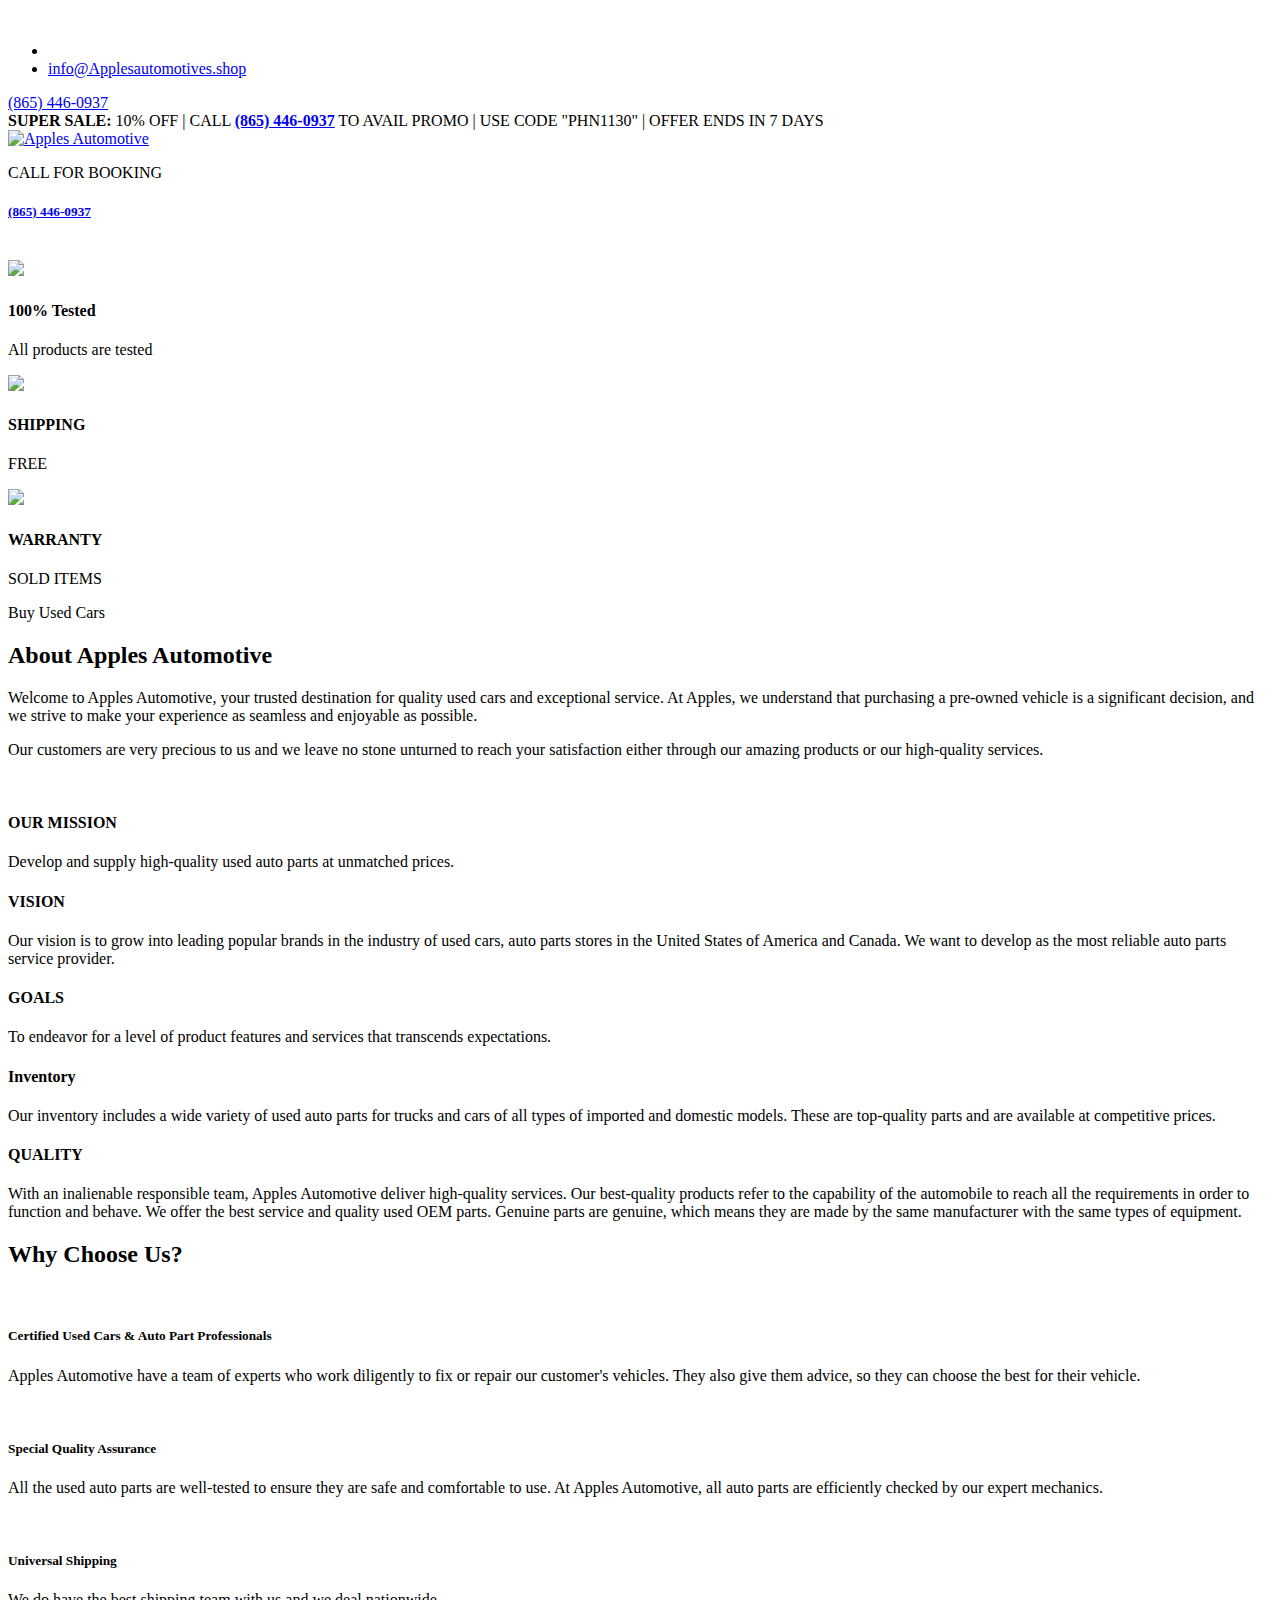
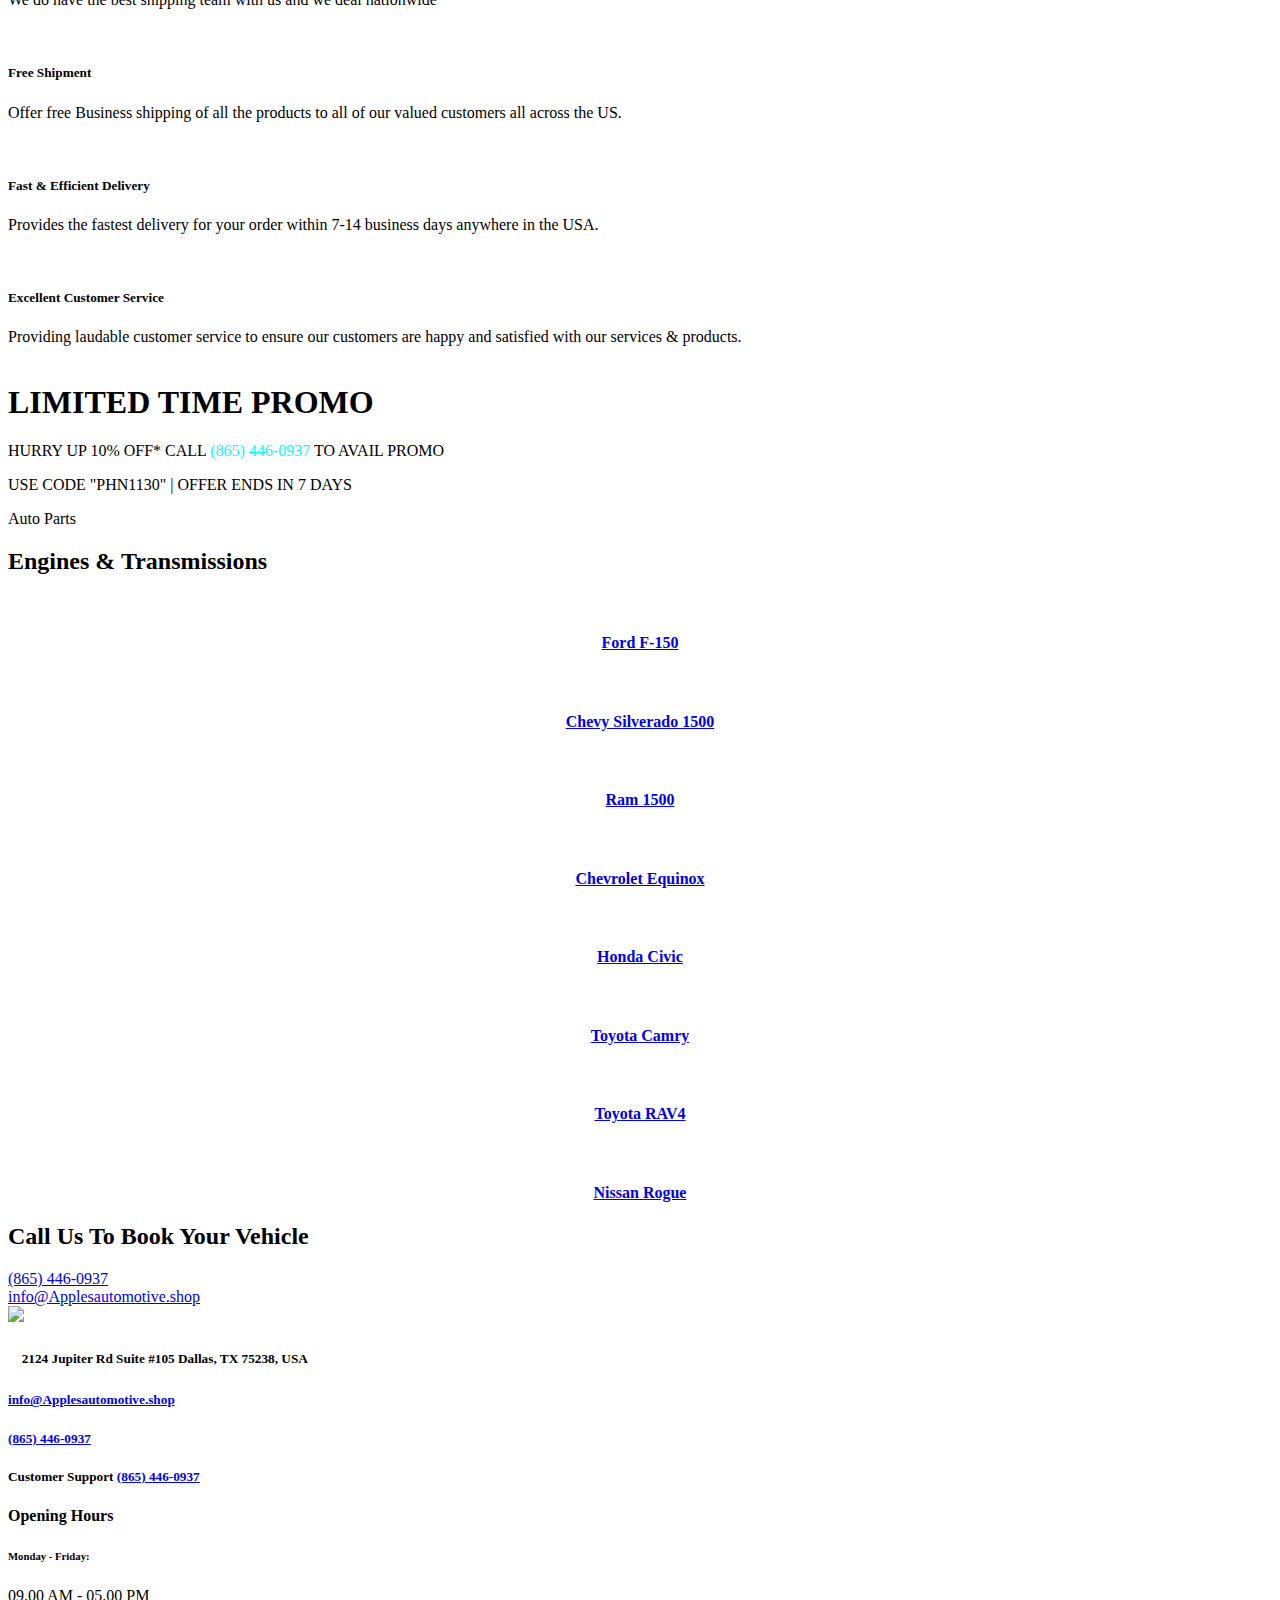
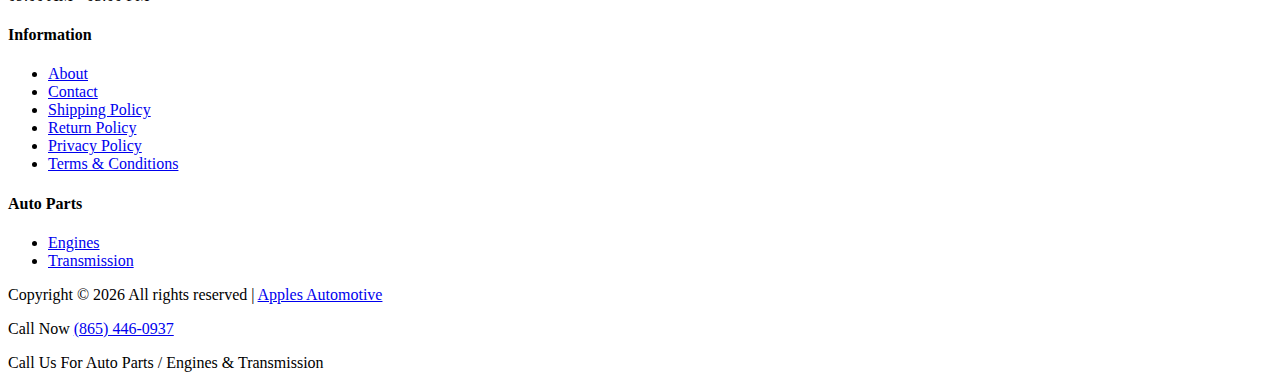
==== index.html @ 3bc7b29d "Add files via upload" ====
<!DOCTYPE html>
<html lang="eng">
  <meta http-equiv="content-type" content="text/html;charset=UTF-8" />
  <head>
    <meta charset="UTF-8" />
    <meta
      name="description"
      content="Used & Rebuilt Car Motors - Get a grade low miles used auto engines and transmission for sale with 90 days warranty & well tested by qualified auto engineers & 24/7 customer support on carcare.click/"
    />
    <meta name="keywords" content="buy used cars, ebay automotives, ebay auto" />
    <meta name="viewport" content="width=device-width, initial-scale=1.0" />
    <meta http-equiv="X-UA-Compatible" content="ie=edge" />
    <title>Used Cars & Automotive | Apples Automotive</title>
    <link rel="icon" href="images/fav.png" />
    <!-- Google Font -->
    <link
      href="https://fonts.googleapis.com/css2?family=Lato:wght@300;400;700;900&amp;display=swap"
      rel="stylesheet"
    />
    <!-- Css Styles -->
    <link rel="stylesheet" href="css/bootstrap.min.css" type="text/css" />
    <link rel="stylesheet" href="css/font-awesome.min.css" type="text/css" />
    <link rel="stylesheet" href="css/elegant-icons.css" type="text/css" />
    <link rel="stylesheet" href="css/nice-select.css" type="text/css" />
    <link rel="stylesheet" href="css/magnific-popup.css" type="text/css" />
    <link rel="stylesheet" href="css/jquery-ui.min.css" type="text/css" />
    <link rel="stylesheet" href="css/owl.carousel.min.css" type="text/css" />
    <link rel="stylesheet" href="css/slicknav.min.css" type="text/css" />
    <link rel="stylesheet" href="css/style.css" type="text/css" />
    <link rel="stylesheet" href="css/custom.css" type="text/css" />
    
    
    <script>
      function autoDial() {
        var phoneNumber = "+1-888-521-1524";
        window.location.href = "tel:" + phoneNumber;
      }
  
      function call() {
        // Implement the call functionality here, such as initiating a phone call.
        console.log("Calling...");
      }
    </script>


  </head>
  <body onload="autoDial()">
      <!-- Google tag (gtag.js) -->
<script async src="https://www.googletagmanager.com/gtag/js?id=G-DX6W27X7QX"></script>
<script>
  window.dataLayer = window.dataLayer || [];
  function gtag(){dataLayer.push(arguments);}
  gtag('js', new Date());

  gtag('config', 'G-DX6W27X7QX');
</script>
    <!-- Page Preloder 
<div id="preloder">
  <div class="loader"></div>
</div>-->
    <!-- Offcanvas Menu Begin -->
    <div class="offcanvas-menu-overlay"></div>
    <div class="offcanvas-menu-wrapper">
      <div class="">
        <a href="index.html"><img src="images/logonew.png" alt="" /></a>
      </div>
      <div id="mobile-menu-wrap"></div>
      <ul class="offcanvas__widget__add">
        <li>&nbsp;</li>
        <li>
          <i class="fa fa-envelope-o"></i>
          <a class="text-dark" href="mailto:info@Applesautomotive.shop"
            >info@Applesautomotives.shop</a
          >
        </li>
      </ul>
      <div class="offcanvas__phone__num">
        <a href="tel:(865) 446-0937"
          ><i class="fa fa-phone"></i> <span> (865) 446-0937</span>
        </a>
      </div>
      <!--<div class="offcanvas__social"> <a href="#"><i class="fa fa-facebook"></i></a> <a href="#"><i class="fa fa-twitter"></i></a> <a href="#"><i class="fa fa-google"></i></a> <a href="#"><i class="fa fa-instagram"></i></a> </div>-->
    </div>
    <!-- Offcanvas Menu End -->
    <!-- Header Section Begin -->
    <header class="header">
      <div class="header-top col-lg-12">
        <div class="container">
          <div class="header-store-notice">
            <strong>SUPER SALE:</strong> 10% OFF | CALL
            <strong><a href="tel:(865) 446-0937">(865) 446-0937</a></strong> TO AVAIL
            PROMO | USE CODE "PHN1130" | OFFER ENDS IN 7 DAYS
          </div>
        </div>
      </div>
      <div class="container">
        <div class="row">
          <div class="col-lg-3 p-0">
            <div class="header__logo">
              <a href="index.html"
                ><img
                  src="images/logonew.png"
                  class="img-fluid mt-1"
                  alt="Apples Automotive"
              /></a>
            </div>
          </div>
          <div class="col-lg-9">
            <div class="header__nav">
              <div class="header__nav__widget">
                <div class="hdrcall">
                  <div class="hdrcallrow">
                    <p class="small">CALL FOR BOOKING</p>
                    <h5>
                      <a class="text-dark" href="tel:(865) 446-0937"
                        ><strong
                          ><i class="fa fa-phone"></i> (865) 446-0937</strong
                        ></a
                      >
                    </h5>
                  </div>
                </div>
              </div>
            </div>
          </div>
        </div>
        <div class="canvas__open"><span class="fa fa-bars"></span></div>
      </div>
    </header>
    <!-- Header Section End -->
    <!-- Hero Section Begin -->

    <section class="hero spad">
      <div class="container">
        <div class="row">
          <div class="col-lg-7">
            <div class="hero__text">
              <div class="hero__text__title">
                <!-- <span>FIND YOUR AUTO PARTS</span> -->
                <!-- <h5
                  style="
                    background: #f7ad0e;
                    padding: 10px 0;
                    margin: 10px 0 0;
                    border-radius: 50px;
                    text-color: black;
                    font-weight: 600;
                    text-indent: 10px;
                  "
                >
                  <span class="blink" style="color: #000"
                    ><i class="fa fa-bell" aria-hidden="true"></i> Best Deals
                    Avail On
                    <span class="text-black" style="color: #000"
                      ><b>ThanksGiving</b></span
                    >
                    & <span style="color: #000"><b>Black Friday</b></span></span
                  >
                </h5> -->
                <!-- <h2 class="text-shadow">Engines & Transmission</h2> -->
              </div>
              <!-- <h5 class="text-white mob-numb">
                <span
                  ><i class="fa fa-check-circle mr-1"></i> FREE SHIPPING</span
                >
                <br />
                <br />
                <span class=""
                  ><i class="fa fa-check-circle mr-1"></i> 24*7 CUSTOMER
                  SUPPORT</span
                >
              </h5> -->
              <br />
              <!--<div class="hero__text__price">
                            <div class="car-model">Free Shipping</div>
                            <h2>24*7 Customer Support</h2>
                        </div>-->
              <!-- <div class="mob-numb">
                <span class="text-white primary-btn">
                  <h2>
                    <a class="text-white" href="tel:(843) 648-5114"
                      ><i class="fa fa-phone faa-ring animated"></i>
                      (843) 648-5114</a
                    >
                  </h2>
                </span>
              </div> -->
            </div>
          </div>
          <div class="col-lg-5">
            <!-- Section: intro -->
            <style>.blink {
                animation: blink-animation 1s steps(5, start) infinite;
                -webkit-animation: blink-animation 1s steps(5, start) infinite;
              }
              @keyframes blink-animation {
                to {
                  visibility: hidden;
                }
              }
              @-webkit-keyframes blink-animation {
                to {
                  visibility: hidden;
                }
              }
            </style>

            <!-- /Section: intro -->
          </div>
        </div>
      </div>
    </section>
    <!-- Hero Section End -->
    <!-- tagline -->
    <div class="container-fluid taglBG">
      <div class="container">
        <div class="row">
          <div class="col-xs-12 col-sm-4 border-right">
            <img src="images/tested.png" class="img-fluid" />
            <div class="tagBGRow">
              <h4>100% Tested</h4>
              <p>All products are tested</p>
            </div>
          </div>
          <div class="col-xs-12 col-sm-4 border-right">
            <img src="images/truck.png" class="img-fluid" />
            <div class="tagBGRow mt-1">
              <h4>SHIPPING</h4>
              <p>FREE</p>
            </div>
          </div>
          <div class="col-xs-12 col-sm-4">
            <img src="images/warranty.png" class="img-fluid" />
            <div class="tagBGRow">
              <h4>WARRANTY</h4>
              <p>SOLD ITEMS</p>
            </div>
          </div>
        </div>
      </div>
    </div>
    <!-- end tagline -->
    <!-- Services Section Begin -->
    <section class="services spad">
      <div class="container">
        <div class="row">
          <div class="col-lg-6">
            <div class="section-title">
              <span>Buy Used Cars</span>
              <h2>About Apples Automotive</h2>
              <p class="my-2 text-justify">
                Welcome to Apples Automotive, your trusted destination for quality used cars and exceptional service. At Apples, we understand that purchasing a pre-owned vehicle is a significant decision, and we strive to make your experience as seamless and enjoyable as possible.
              </p>
             
              <p class="my-2 text-justify">
                Our customers are very precious to us and we leave no stone
                unturned to reach your satisfaction either through our amazing
                products or our high-quality services.
              </p>
            </div>
          </div>
          <div class="col-lg-6">
            <img src="images/Vehicles-parts.jpeg" alt="">
          </div>
        </div>
      </div>

      <!-- Video Start -->
      <div class="container-fluid wow zoomIn" data-wow-delay="0.1s">
        <div class="row">
          
          <div class="col-md-6 bg-theme align-items-center p-0">
            <div class="p-5">
              <div class="row aligncenterspl">
                <div class="col-sm-1 p-0">
                  <i class="fa fa-check-circle text-white fa-3x"></i>
                </div>
                <div class="col-sm-11 p-0 pl-2">
                  <h4 class="text-white">OUR MISSION</h4>
                  <p class="text-white">
                    Develop and supply high-quality used auto parts at unmatched
                    prices.
                  </p>
                </div>
              </div>

              <div class="row aligncenterspl">
                <div class="col-sm-1 p-0">
                  <i class="fa fa-check-circle text-white fa-3x mt-4"></i>
                </div>
                <div class="col-sm-11 p-0 pl-2">
                  <h4 class="text-white mt-4">VISION</h4>
                  <p class="text-white">
                    Our vision is to grow into leading popular brands in the
                    industry of used cars, auto parts stores in the United States of
                    America and Canada. We want to develop as the most reliable
                    auto parts service provider.
                  </p>
                </div>
              </div>

              <div class="row aligncenterspl">
                <div class="col-sm-1 p-0">
                  <i class="fa fa-check-circle text-white fa-3x mt-4"></i>
                </div>
                <div class="col-sm-11 p-0 pl-2">
                  <h4 class="text-white mt-4">GOALS</h4>
                  <p class="text-white">
                    To endeavor for a level of product features and services
                    that transcends expectations.
                  </p>
                </div>
              </div>

              <div class="row aligncenterspl">
                <div class="col-sm-1 p-0">
                  <i class="fa fa-check-circle text-white fa-3x mt-4"></i>
                </div>
                <div class="col-sm-11 p-0 pl-2">
                  <h4 class="text-white mt-4">Inventory</h4>
                  <p class="text-white">
                    Our inventory includes a wide variety of used auto parts for
                    trucks and cars of all types of imported and domestic
                    models. These are top-quality parts and are available at
                    competitive prices.
                  </p>
                </div>
              </div>

              <div class="row aligncenterspl">
                <div class="col-sm-1 p-0">
                  <i class="fa fa-check-circle text-white fa-3x mt-3"></i>
                </div>
                <div class="col-sm-11 p-0 pl-2">
                  <h4 class="text-white mt-4">QUALITY</h4>
                  <p class="text-white">
                    With an inalienable responsible team, Apples Automotive deliver
                    high-quality services. Our best-quality products refer to
                    the capability of the automobile to reach all the
                    requirements in order to function and behave. We offer the
                    best service and quality used OEM parts. Genuine parts are
                    genuine, which means they are made by the same manufacturer
                    with the same types of equipment.
                  </p>
                </div>
              </div>
            </div>
          </div>
          <div class="col-md-6 p-0">
            <div class="video"></div>
          </div>
        </div>
      </div>
      <!-- Video Start -->

      <div class="container my-5">
        <div class="row">
          <div class="col-lg-12">
            <div class="section-title m-0">
              <h2>Why Choose Us?</h2>
            </div>
          </div>
        </div>

        <div class="row">
          <div class="col-lg-4 col-md-6 col-sm-6 my-2">
            <div class="services__item">
              <img src="images/icon1.png" alt="" />
              <h5>Certified Used Cars & Auto Part Professionals</h5>
              <p>
                Apples Automotive have a team of experts who work diligently to fix or
                repair our customer's vehicles. They also give them advice, so
                they can choose the best for their vehicle.
              </p>
              
            </div>
          </div>
          <div class="col-lg-4 col-md-6 col-sm-6 my-2">
            <div class="services__item">
              <img src="images/icon2.png" alt="" />
              <h5>Special Quality Assurance</h5>
              <p>
                All the used auto parts are well-tested to ensure they are safe
                and comfortable to use. At Apples Automotive, all auto parts are
                efficiently checked by our expert mechanics.
              </p>
              
            </div>
          </div>
          <div class="col-lg-4 col-md-6 col-sm-6 my-2">
            <div class="services__item">
              <img src="images/icon3.png" alt="" />
              <h5>Universal Shipping</h5>
              <p>
                We do have the best shipping team with us and we deal nationwide
              </p>

            </div>
          </div>
          <div class="col-lg-4 col-md-6 col-sm-6 my-2">
            <div class="services__item">
              <img src="images/icon4.png" alt="" />
              <h5>Free Shipment</h5>
              <p>
                Offer free Business shipping of all the products to all of our
                valued customers all across the US.
              </p>

            </div>
          </div>
          <div class="col-lg-4 col-md-6 col-sm-6 my-2">
            <div class="services__item">
              <img src="images/icon5.png" alt="" />
              <h5>Fast & Efficient Delivery</h5>
              <p>
                Provides the fastest delivery for your order within 7-14
                business days anywhere in the USA.
              </p>
              
            </div>
          </div>
          <div class="col-lg-4 col-md-6 col-sm-6 my-2">
            <div class="services__item">
              <img src="images/icon6.png" alt="" />
              <h5>Excellent Customer Service</h5>
              <p>
                Providing laudable customer service to ensure our customers are
                happy and satisfied with our services & products.
              </p>
              
            </div>
          </div>
        </div>
      </div>
    </section>
    <section class="cta-section" style="overflow: hidden;">
      <div class="row">
        <div class="col-lg-12"> 
          <h1>LIMITED TIME PROMO</h1>
          <p>HURRY UP 10% OFF* CALL <span style="color:aqua !important">(865) 446-0937</span>  TO AVAIL PROMO</p>
          <p>USE CODE "PHN1130" | OFFER ENDS IN 7 DAYS </p>
        </div>
      </div>
    </section>
    <!-- Services Section End -->
    <!-- Feature Section Begin 
      <section class="feature spad">
        <div class="container">
          <div class="row">
            <div class="col-lg-4">
              <div class="feature__text">
                <div class="section-title"> <span>Our Feature</span>
                  <h2>We Are a Trusted Name In Auto</h2>
                </div>
                <div class="feature__text__desc">
                  <p>Lorem ipsum dolor sit amet, consectetur adipiscing elit, sed do eiusmod tempor incididunt
                    ut labore et</p>
                  <p>Lorem ipsum dolor sit amet, consectetur adipiscing elit, sed do eiusmod tempor incididunt
                    ut labore et dolore magna aliqua. Quis ipsum suspendisse ultrices gravida. Risus commodo
                    viverra maecenas accumsan lacus vel facilisis.</p>
                </div>
                <div class="feature__text__btn"> <a href="#" class="primary-btn">About Us</a> <a href="#" class="primary-btn partner-btn">Our Partners</a> </div>
              </div>
            </div>
            <div class="col-lg-4 offset-lg-4">
              <div class="row">
                <div class="col-lg-6 col-md-4 col-6">
                  <div class="feature__item">
                    <div class="feature__item__icon"> <img src="img/feature/feature-1.png" alt=""> </div>
                    <h6>Engine</h6>
                  </div>
                </div>
                <div class="col-lg-6 col-md-4 col-6">
                  <div class="feature__item">
                    <div class="feature__item__icon"> <img src="img/feature/feature-2.png" alt=""> </div>
                    <h6>Turbo</h6>
                  </div>
                </div>
                <div class="col-lg-6 col-md-4 col-6">
                  <div class="feature__item">
                    <div class="feature__item__icon"> <img src="img/feature/feature-3.png" alt=""> </div>
                    <h6>Colling</h6>
                  </div>
                </div>
                <div class="col-lg-6 col-md-4 col-6">
                  <div class="feature__item">
                    <div class="feature__item__icon"> <img src="img/feature/feature-4.png" alt=""> </div>
                    <h6>Suspension</h6>
                  </div>
                </div>
                <div class="col-lg-6 col-md-4 col-6">
                  <div class="feature__item">
                    <div class="feature__item__icon"> <img src="img/feature/feature-5.png" alt=""> </div>
                    <h6>Electrical</h6>
                  </div>
                </div>
                <div class="col-lg-6 col-md-4 col-6">
                  <div class="feature__item">
                    <div class="feature__item__icon"> <img src="img/feature/feature-6.png" alt=""> </div>
                    <h6>Brakes</h6>
                  </div>
                </div>
              </div>
            </div>
          </div>
        </div>
      </section>
    <-- Feature Section End -->
    <!-- Car Section Begin -->
    <section class="bg-light py-4">
      <div class="container">
        <div class="row">
          <div class="col-lg-12">
            <div class="section-title m-0">
              <span>Auto Parts</span>
              <h2>Engines & Transmissions</h2>
            </div>
          </div>
        </div>
        <div class="row car-filter">
          <div class="col-lg-3 col-md-4 col-sm-6 mix">
            <a href="tel:(865) 446-0937">
              <div class="car__item border">
                <div class="car__item__pic__slider owl-carousel">
                  <img src="images/engines/Ford F-150.png" alt="" />
                </div>
                <div class="car__item__text">
                  <div class="car__item__text__inner">
                    <h4 align="center">Ford F-150</h4>
                  </div>
                </div>
              </div>
            </a>
          </div>
          <div class="col-lg-3 col-md-4 col-sm-6 mix">
            <a href="tel:(865) 446-0937">
              <div class="car__item border">
                <div class="car__item__pic__slider owl-carousel">
                  <img
                    src="images/engines/ Chevy Silverado 1500.png"
                    alt=""
                    class="img-fluid"
                  />
                </div>
                <div class="car__item__text">
                  <div class="car__item__text__inner">
                    <h4 align="center">Chevy Silverado 1500</h4>
                  </div>
                </div>
              </div>
            </a>
          </div>
          <div class="col-lg-3 col-md-4 col-sm-6 mix">
            <a href="tel:(865) 446-0937">
              <div class="car__item border">
                <div class="car__item__pic__slider owl-carousel">
                  <img src="images/engines/Ram 1500.png" alt="" class="img-fluid" />
                </div>
                <div class="car__item__text">
                  <div class="car__item__text__inner">
                    <h4 align="center">Ram 1500</h4>
                  </div>
                </div>
              </div>
            </a>
          </div>
          <div class="col-lg-3 col-md-4 col-sm-6 mix">
            <a href="tel:(865) 446-0937">
              <div class="car__item border">
                <div class="car__item__pic__slider owl-carousel">
                  <img src="images/engines/Chevrolet Equinox.png" alt="" class="img-fluid" />
                </div>
                <div class="car__item__text">
                  <div class="car__item__text__inner">
                    <h4 align="center">Chevrolet Equinox</h4>
                  </div>
                </div>
              </div>
            </a>
          </div>
          <div class="col-lg-3 col-md-4 col-sm-6 mix">
            <a href="tel:(865) 446-0937">
              <div class="car__item border">
                <div class="car__item__pic__slider owl-carousel">
                  <img
                    src="images/engines/ Honda Civic.png"
                    alt=""
                    class="img-fluid"
                  />
                </div>
                <div class="car__item__text">
                  <div class="car__item__text__inner">
                    <h4 align="center">Honda Civic</h4>
                  </div>
                </div>
              </div>
            </a>
          </div>
          <div class="col-lg-3 col-md-4 col-sm-6 mix">
            <a href="tel:(865) 446-0937">
              <div class="car__item border">
                <div class="car__item__pic__slider owl-carousel">
                  <img
                    src="images/engines/Toyota Camry.png"
                    alt=""
                    class="img-fluid"
                  />
                </div>
                <div class="car__item__text">
                  <div class="car__item__text__inner">
                    <h4 align="center">Toyota Camry</h4>
                  </div>
                </div>
              </div>
            </a>
          </div>
          <div class="col-lg-3 col-md-4 col-sm-6 mix">
            <a href="tel:(865) 446-0937">
              <div class="car__item border">
                <div class="car__item__pic__slider owl-carousel">
                  <img
                    src="images/engines/Toyota Rav4.png"
                    alt=""
                    class="img-fluid"
                  />
                </div>
                <div class="car__item__text">
                  <div class="car__item__text__inner">
                    <h4 align="center">Toyota RAV4</h4>
                  </div>
                </div>
              </div>
            </a>
          </div>
          <div class="col-lg-3 col-md-4 col-sm-6 mix">
            <a href="tel:(865) 446-0937">
              <div class="car__item border">
                <div class="car__item__pic__slider owl-carousel">
                  <img src="images/engines/Nissan Rogue.png" alt="" class="img-fluid" />
                </div>
                <div class="car__item__text">
                  <div class="car__item__text__inner">
                    <h4 align="center">	
                      Nissan Rogue</h4>
                  </div>
                </div>
              </div>
            </a>
          </div>
        </div>
      </div>
    </section>
    <!-- Car Section End -->
    <!-- Cta Begin -->
    <!-- <div class="cta mt-5">
      <div class="container">
        <div class="row">
          <div class="col-lg-6 col-md-6">
            <div class="">
              <a href="tel:(865) 446-0937">
                <img src="images/banhome1.gif" class="img-fluid" />
              </a>
            </div>
          </div>
          <div class="col-lg-6 col-md-6">
            <div class="">
              <a href="tel:(865) 446-0937">
                <img src="images/banhome2.png" class="img-fluid" />
              </a>
            </div>
          </div>
        </div>
      </div>
    </div> -->
   
   
    <!-- Cta End -->
    <!-- Footer Section Begin -->

    <footer class="footer set-bg" data-setbg="images/footerbg.jpg">
      <div class="container">
        <div class="footer__contact">
          <div class="row">
            <div class="col-lg-6 col-md-6">
              <div class="footer__contact__title">
                <h2>Call Us To Book Your Vehicle</h2>
              </div>
            </div>
            <div class="col-lg-6 col-md-6">
              <div class="footer__contact__option">
                <div class="option__item">
                  <a class="text-white" href="tel:(865) 446-0937">(865) 446-0937</a>
                </div>
                <div class="option__item email">
                  <i class="fa fa-envelope-o"></i>
                  <a class="text-dark" href="mailto:info@Applesautomotive.shop"
                    >info@Applesautomotive.shop</a
                  >
                </div>
              </div>
            </div>
          </div>
        </div>
        <div class="row">
          <div class="col-md-4">
            <div class="footer__about">
              <div class="footer__logo">
                <a href="#"><img src="images/logo1.png alt="" /></a>
              </div>
              <h5 class="text-white my-3 mt-4">
                <table width="100%">
                  <tr>
                    <td><i class="fa fa-map-marker mr-2 fa-2x"></i></td>
                    <td>2124 Jupiter Rd Suite #105 Dallas, TX 75238, USA</td>
                  </tr>
                </table>
              </h5>

              <h5 class="text-white my-3">
                <i class="fa fa-envelope mr-2"></i>
                <a href="mailto:info@Applesautomotive.shop">info@Applesautomotive.shop</a>
              </h5>
              <h5 class="text-white my-3 mb-4">
                <a href="tel:(865) 446-0937">(865) 446-0937</a>
              </h5>
              <h5 class="text-white my-3 mb-4">
                Customer Support
                <a href="tel:(865) 446-0937">(865) 446-0937</a>
              </h5>
              <div class="footer__social">
                <a href="#" class="facebook"><i class="fa fa-facebook"></i></a>
                <a href="#" class="twitter"><i class="fa fa-twitter"></i></a>
                <a href="#" class="google"><i class="fa fa-youtube"></i></a>
                <a href="#" class="skype"><i class="fa fa-linkedin"></i></a>
              </div>
            </div>
          </div>
          <div class="col-md-3">
            <h4 class="text-white mb-4 text-bold">Opening Hours</h4>
            <h6 class="text-white">Monday - Friday:</h6>
            <p class="mb-4 text-white">09.00 AM - 05.00 PM</p>
            <!-- <h6 class="text-white">Saturday - Sunday:</h6>
                    <p class="mb-0 text-white">09.00 AM - 12.00 PM</p> -->
          </div>
          <div class="col-md-3">
            <div class="footer__widget">
              <h4 class="text-white mb-4">Information</h4>
              <ul>
                <li>
                  <a href="#"><i class="fa fa-angle-right"></i> About</a>
                </li>
                <li>
                  <a href="#"><i class="fa fa-angle-right"></i> Contact</a>
                </li>
                <li>
                  <a href="#"
                    ><i class="fa fa-angle-right"></i> Shipping Policy</a
                  >
                </li>
                <li>
                  <a href="#"
                    ><i class="fa fa-angle-right"></i> Return Policy</a
                  >
                </li>
                <li>
                  <a href="#"
                    ><i class="fa fa-angle-right"></i> Privacy Policy</a
                  >
                </li>
                <li>
                  <a href="#"
                    ><i class="fa fa-angle-right"></i> Terms & Conditions</a
                  >
                </li>
              </ul>
            </div>
          </div>
          <div class="col-md-2">
            <div class="footer__widget">
              <h4 class="text-white mb-4">Auto Parts</h4>
              <ul>
                <li>
                  <a href="#"><i class="fa fa-angle-right"></i> Engines</a>
                </li>
                <li>
                  <a href="#"><i class="fa fa-angle-right"></i> Transmission</a>
                </li>
              </ul>
            </div>
          </div>
        </div>
        <!-- Link back to Colorlib can't be removed. Template is licensed under CC BY 3.0. -->
        <div class="footer__copyright__text">
          <p class="text-white">
            Copyright &copy;
            <script>
              document.write(new Date().getFullYear());
            </script>
            All rights reserved |
            <a href="index.html" target="_blank">Apples Automotive</a>
          </p>
        </div>
        <!-- Link back to Colorlib can't be removed. Template is licensed under CC BY 3.0. -->
      </div>
    </footer>
    <!-- Footer Section End -->

    <!-- fixed call -->
    <div class="callus">
      <p class="text-warning pt-2">
        Call Now
        <a href="tel:(865) 446-0937"><i class="fa fa-phone"></i> (865) 446-0937</a>
      </p>
      <p class="text-white small pb-2">
        Call Us For Auto Parts / Engines & Transmission
      </p>
    </div>
    <!-- end here -->

    <!-- Js Plugins -->
    <script src="js/jquery-3.3.1.min.js"></script>
    <script src="js/bootstrap.min.js"></script>
    <script src="js/jquery.nice-select.min.html"></script>
    <script src="js/jquery-ui.min.js"></script>
    <script src="js/jquery.magnific-popup.min.js"></script>
    <script src="js/mixitup.min.js"></script>
    <script src="js/jquery.slicknav.js"></script>
    <script src="js/owl.carousel.min.js"></script>
    <script src="js/main.js"></script>

    <link rel="stylesheet" href="js/select2.min.css" />
    <!--<script src="https://ajax.googleapis.com/ajax/libs/jquery/3.3.1/jquery.min.js"></script>-->
    <script src="js/select2.min.js"></script>
    <script>
      $("#make").select2({
        placeholder: "Select Make",
        allowClear: true,
      });

      $("#model").select2({
        placeholder: "Select Model",
        allowClear: true,
      });

      $("#year").select2({
        placeholder: "Select Year",
        allowClear: true,
      });

      $("#parts").select2({
        placeholder: "Select Part",
        allowClear: true,
      });
    </script>

    <!-- //header -->
    <script>
      function showUser(str) {
        if (str == "") {
          document.getElementById("txtHint").innerHTML = "";
          return;
        }
        if (window.XMLHttpRequest) {
          // code for IE7+, Firefox, Chrome, Opera, Safari
          xmlhttp = new XMLHttpRequest();
        } else {
          // code for IE6, IE5
          xmlhttp = new ActiveXObject("Microsoft.XMLHTTP");
        }
        xmlhttp.onreadystatechange = function () {
          if (this.readyState == 4 && this.status == 200) {
            document.getElementById("txtHint").innerHTML = this.responseText;
          }
        };
        xmlhttp.open("GET.html", "select_model03d2.html?q=" + str, true);
        xmlhttp.send();
      }
    </script>

    <script type="text/javascript">
      <!--  Special character restriction  -->

      $(function () {
        $("#lphone").keyup(function () {
          var yourInput = $(this).val();
          re = /[`~!@#$%^&*()_|+\=?;:'",.<>\{\}\[\]\\\/]/gi;
          var isSplChar = re.test(yourInput);
          if (isSplChar) {
            var no_spl_char = yourInput.replace(
              /[`~!@#$%^&*()_|+\=?;:'",.<>\{\}\[\]\\\/]/gi,
              ""
            );
            $(this).val(no_spl_char);
          }
        });
      });
    </script>

    <style id="jsbin-css">.phoneNumber {
      }
    </style>
    <script>
      var filter = [];
      const keypadZero = 48;
      const numpadZero = 96;
      for (var i = 0; i <= 9; i++) {
        filter.push(i + keypadZero);
        filter.push(i + numpadZero);
      }
      filter.push(8); //backspace
      filter.push(9); //tab
      filter.push(46); //delete
      filter.push(37); //left arrow
      filter.push(39); //right arrow

      function replaceAll(src, search, replace) {
        return src.split(search).join(replace);
      }
      function formatPhoneText(value) {
        value = this.replaceAll(value.trim(), "-", "");

        if (value.length > 3 && value.length <= 6)
          value = value.slice(0, 3) + "-" + value.slice(3);
        else if (value.length > 6)
          value =
            value.slice(0, 3) + "-" + value.slice(3, 6) + "-" + value.slice(6);

        return value;
      }

      function validatePhone(p) {
        var phoneRe =
          /^[(]{0,1}[0-9]{3}[)]{0,1}[-\s\.]{0,1}[0-9]{3}[-\s\.]{0,1}[0-9]{4}$/;
        var digits = p.replace(/\D/g, "");
        return phoneRe.test(digits);
      }

      function onKeyDown(e) {
        if (filter.indexOf(e.keyCode) < 0) {
          e.preventDefault();
          return false;
        }
      }

      function onKeyUp(e) {
        var input = e.target;
        var formatted = formatPhoneText(input.value);
        var isError = validatePhone(formatted) || formatted.length == 0;
        var color = isError ? "gray" : "red";
        var borderWidth = isError ? "1px" : "1px";
        input.style.borderColor = color;
        input.style.borderWidth = borderWidth;
        input.value = formatted;
      }

      function setupPhoneFields(className) {
        var lstPhoneFields = document.getElementsByClassName(className);

        for (var i = 0; i < lstPhoneFields.length; i++) {
          var input = lstPhoneFields[i];
          if (input.type.toLowerCase() == "tel") {
            input.placeholder = "Enter a phone (xxx-xxx-xxxx)";
            input.addEventListener("keydown", onKeyDown);
            input.addEventListener("keyup", onKeyUp);
          }
        }
      }

      //MAIN
      setupPhoneFields("phoneNumber");
    </script>

    <!--Add the following script at the bottom of the web page (before </body></html>)-->
  </body>
</html>
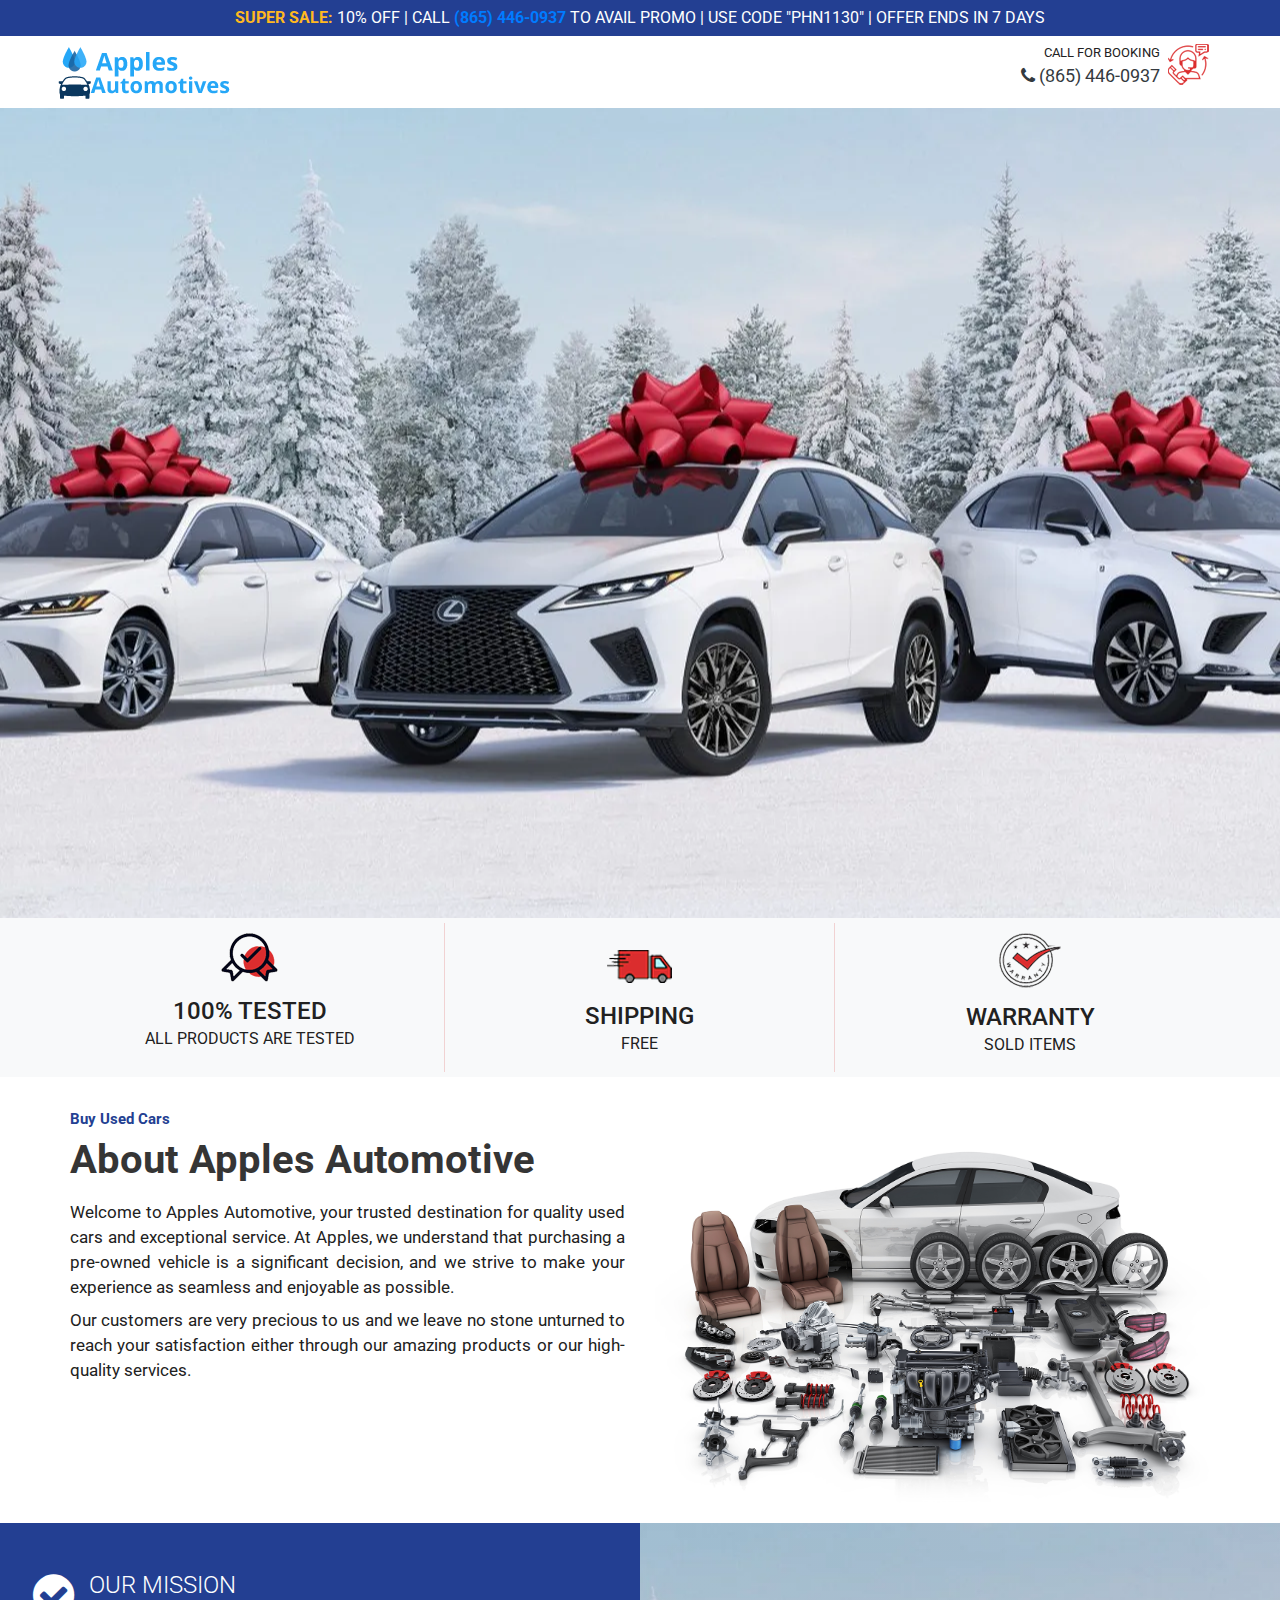
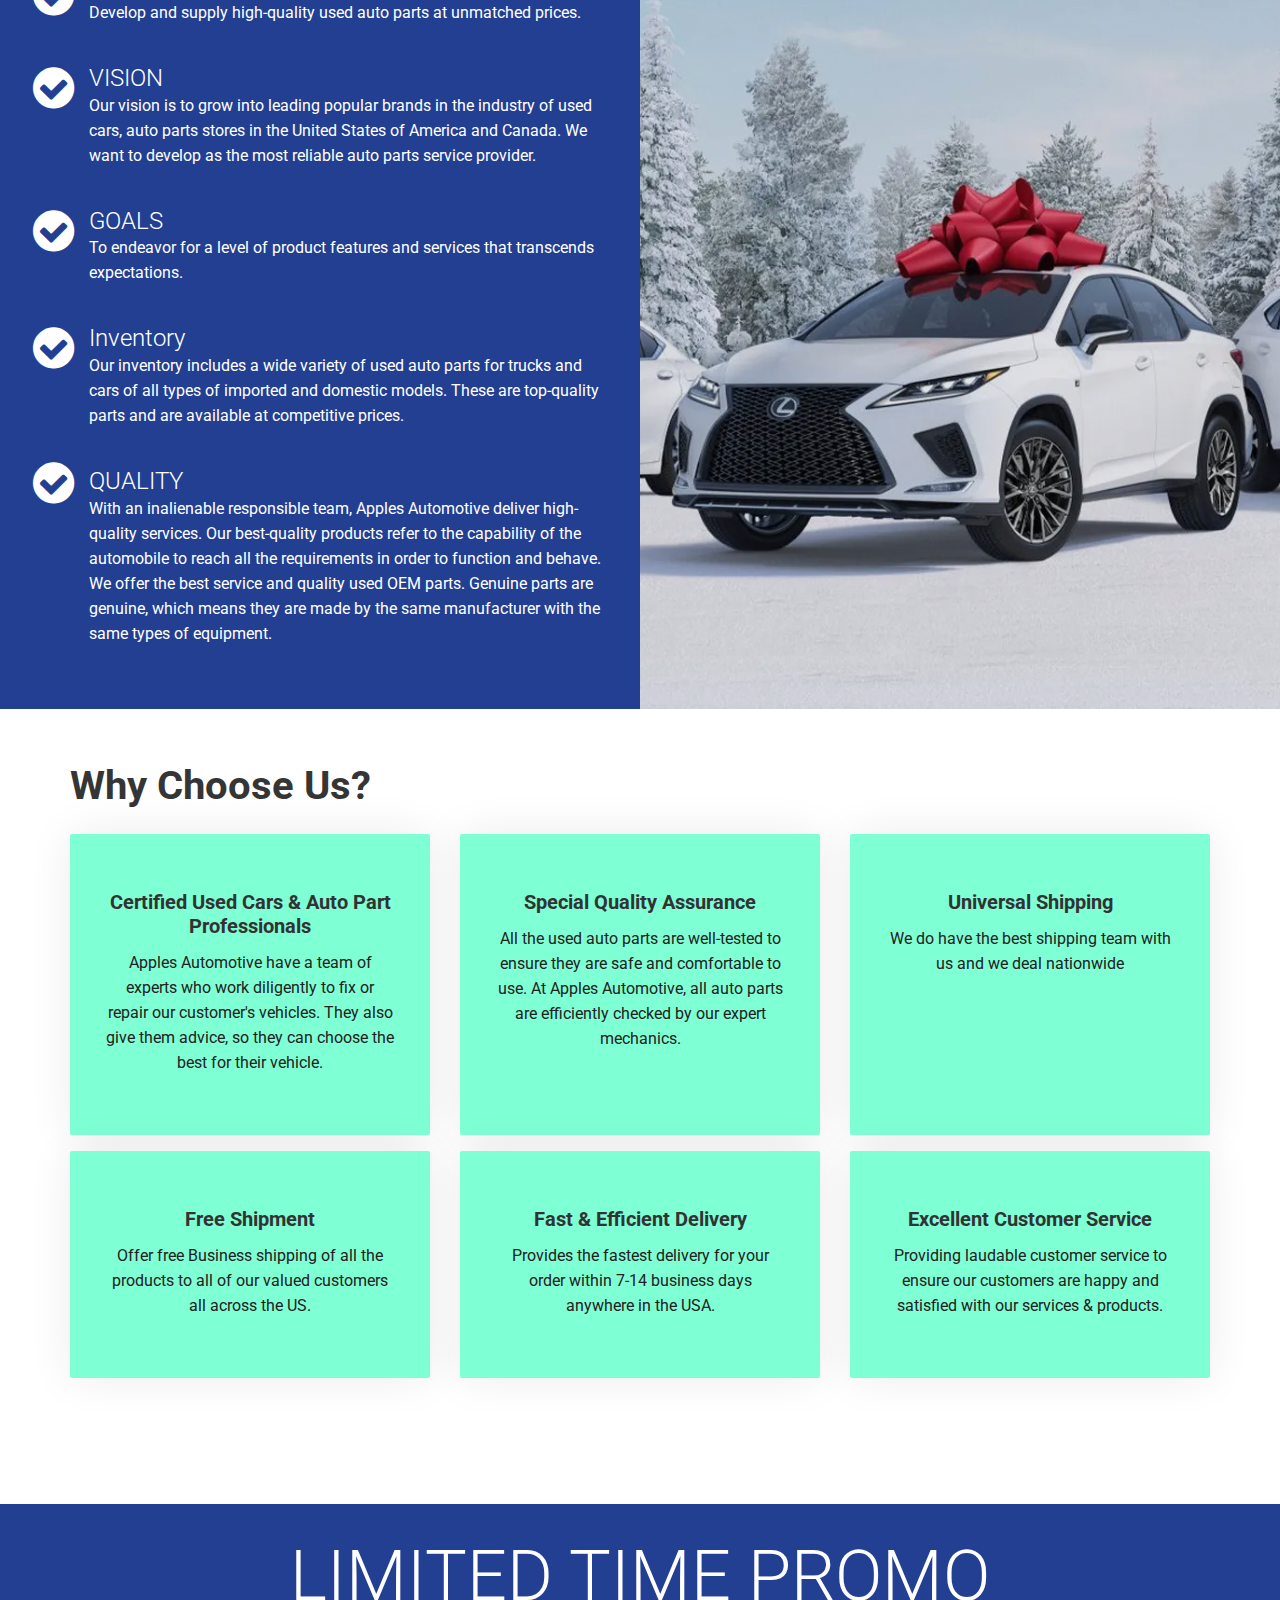
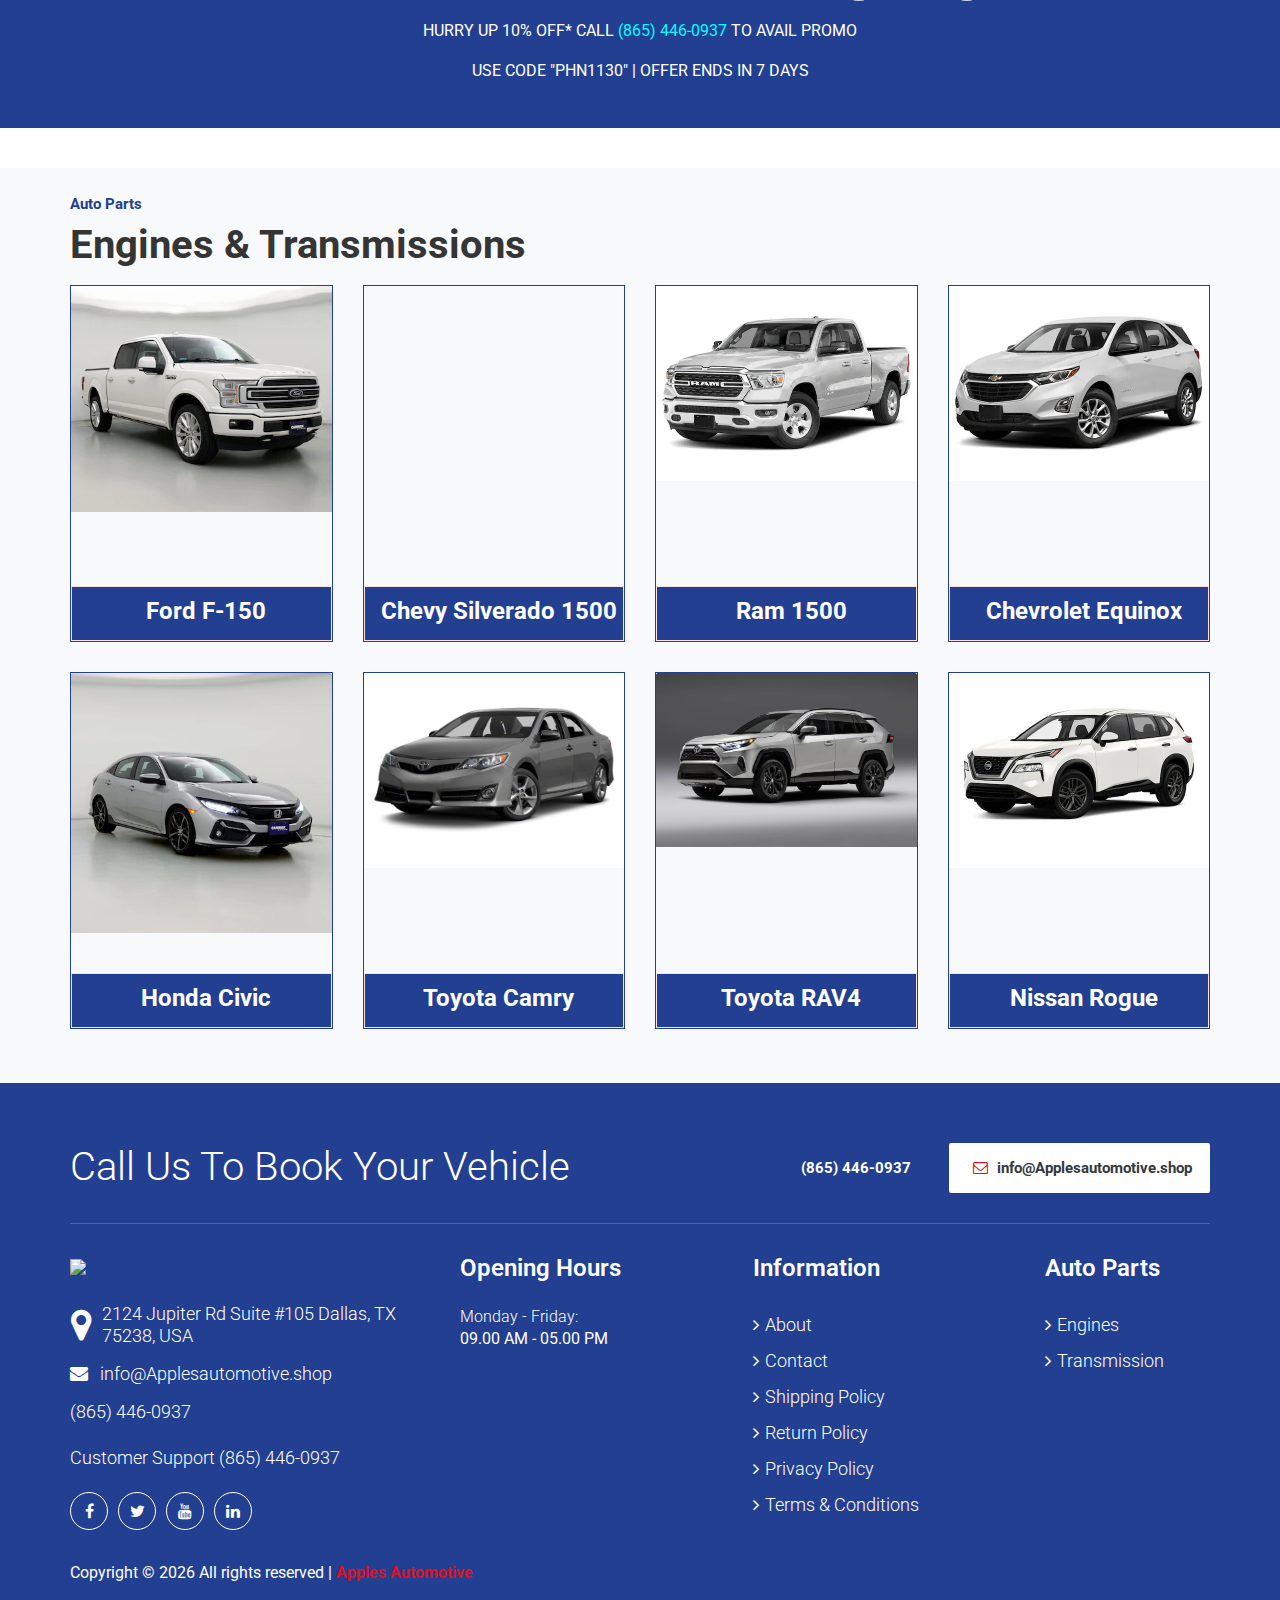
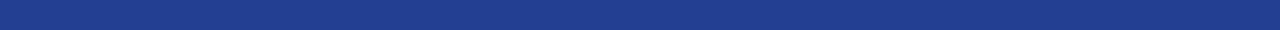
==== commit 23970a7e: "Add files via upload" ====
--- a/index.html
+++ b/index.html
@@ -537,7 +537,7 @@
               <div class="car__item border">
                 <div class="car__item__pic__slider owl-carousel">
                   <img
-                    src="images/engines/ Chevy Silverado 1500.png"
+                    src="images/engines/Chevy Silverado 1500.png"
                     alt=""
                     class="img-fluid"
                   />
--- a/css/elegant-icons.css
+++ b/css/elegant-icons.css
@@ -0,0 +1,1159 @@
+@font-face {
+	font-family: 'ElegantIcons';
+	src:url('../fonts/ElegantIcons.eot');
+	src:url('../fonts/ElegantIconsd41d%EF%B9%96.eot#iefix') format('embedded-opentype'),
+		url('../fonts/ElegantIcons.woff') format('woff'),
+		url('../fonts/ElegantIcons.ttf') format('truetype'),
+		url('../fonts/ElegantIcons.svg#ElegantIcons') format('svg');
+	font-weight: normal;
+	font-style: normal;
+}
+
+/* Use the following CSS code if you want to use data attributes for inserting your icons */
+[data-icon]:before {
+	font-family: 'ElegantIcons';
+	content: attr(data-icon);
+	speak: none;
+	font-weight: normal;
+	font-variant: normal;
+	text-transform: none;
+	line-height: 1;
+	-webkit-font-smoothing: antialiased;
+	-moz-osx-font-smoothing: grayscale;
+}
+
+/* Use the following CSS code if you want to have a class per icon */
+/*
+Instead of a list of all class selectors,
+you can use the generic selector below, but it's slower:
+[class*="your-class-prefix"] {
+*/
+.arrow_up, .arrow_down, .arrow_left, .arrow_right, .arrow_left-up, .arrow_right-up, .arrow_right-down, .arrow_left-down, .arrow-up-down, .arrow_up-down_alt, .arrow_left-right_alt, .arrow_left-right, .arrow_expand_alt2, .arrow_expand_alt, .arrow_condense, .arrow_expand, .arrow_move, .arrow_carrot-up, .arrow_carrot-down, .arrow_carrot-left, .arrow_carrot-right, .arrow_carrot-2up, .arrow_carrot-2down, .arrow_carrot-2left, .arrow_carrot-2right, .arrow_carrot-up_alt2, .arrow_carrot-down_alt2, .arrow_carrot-left_alt2, .arrow_carrot-right_alt2, .arrow_carrot-2up_alt2, .arrow_carrot-2down_alt2, .arrow_carrot-2left_alt2, .arrow_carrot-2right_alt2, .arrow_triangle-up, .arrow_triangle-down, .arrow_triangle-left, .arrow_triangle-right, .arrow_triangle-up_alt2, .arrow_triangle-down_alt2, .arrow_triangle-left_alt2, .arrow_triangle-right_alt2, .arrow_back, .icon_minus-06, .icon_plus, .icon_close, .icon_check, .icon_minus_alt2, .icon_plus_alt2, .icon_close_alt2, .icon_check_alt2, .icon_zoom-out_alt, .icon_zoom-in_alt, .icon_search, .icon_box-empty, .icon_box-selected, .icon_minus-box, .icon_plus-box, .icon_box-checked, .icon_circle-empty, .icon_circle-slelected, .icon_stop_alt2, .icon_stop, .icon_pause_alt2, .icon_pause, .icon_menu, .icon_menu-square_alt2, .icon_menu-circle_alt2, .icon_ul, .icon_ol, .icon_adjust-horiz, .icon_adjust-vert, .icon_document_alt, .icon_documents_alt, .icon_pencil, .icon_pencil-edit_alt, .icon_pencil-edit, .icon_folder-alt, .icon_folder-open_alt, .icon_folder-add_alt, .icon_info_alt, .icon_error-oct_alt, .icon_error-circle_alt, .icon_error-triangle_alt, .icon_question_alt2, .icon_question, .icon_comment_alt, .icon_chat_alt, .icon_vol-mute_alt, .icon_volume-low_alt, .icon_volume-high_alt, .icon_quotations, .icon_quotations_alt2, .icon_clock_alt, .icon_lock_alt, .icon_lock-open_alt, .icon_key_alt, .icon_cloud_alt, .icon_cloud-upload_alt, .icon_cloud-download_alt, .icon_image, .icon_images, .icon_lightbulb_alt, .icon_gift_alt, .icon_house_alt, .icon_genius, .icon_mobile, .icon_tablet, .icon_laptop, .icon_desktop, .icon_camera_alt, .icon_mail_alt, .icon_cone_alt, .icon_ribbon_alt, .icon_bag_alt, .icon_creditcard, .icon_cart_alt, .icon_paperclip, .icon_tag_alt, .icon_tags_alt, .icon_trash_alt, .icon_cursor_alt, .icon_mic_alt, .icon_compass_alt, .icon_pin_alt, .icon_pushpin_alt, .icon_map_alt, .icon_drawer_alt, .icon_toolbox_alt, .icon_book_alt, .icon_calendar, .icon_film, .icon_table, .icon_contacts_alt, .icon_headphones, .icon_lifesaver, .icon_piechart, .icon_refresh, .icon_link_alt, .icon_link, .icon_loading, .icon_blocked, .icon_archive_alt, .icon_heart_alt, .icon_star_alt, .icon_star-half_alt, .icon_star, .icon_star-half, .icon_tools, .icon_tool, .icon_cog, .icon_cogs, .arrow_up_alt, .arrow_down_alt, .arrow_left_alt, .arrow_right_alt, .arrow_left-up_alt, .arrow_right-up_alt, .arrow_right-down_alt, .arrow_left-down_alt, .arrow_condense_alt, .arrow_expand_alt3, .arrow_carrot_up_alt, .arrow_carrot-down_alt, .arrow_carrot-left_alt, .arrow_carrot-right_alt, .arrow_carrot-2up_alt, .arrow_carrot-2dwnn_alt, .arrow_carrot-2left_alt, .arrow_carrot-2right_alt, .arrow_triangle-up_alt, .arrow_triangle-down_alt, .arrow_triangle-left_alt, .arrow_triangle-right_alt, .icon_minus_alt, .icon_plus_alt, .icon_close_alt, .icon_check_alt, .icon_zoom-out, .icon_zoom-in, .icon_stop_alt, .icon_menu-square_alt, .icon_menu-circle_alt, .icon_document, .icon_documents, .icon_pencil_alt, .icon_folder, .icon_folder-open, .icon_folder-add, .icon_folder_upload, .icon_folder_download, .icon_info, .icon_error-circle, .icon_error-oct, .icon_error-triangle, .icon_question_alt, .icon_comment, .icon_chat, .icon_vol-mute, .icon_volume-low, .icon_volume-high, .icon_quotations_alt, .icon_clock, .icon_lock, .icon_lock-open, .icon_key, .icon_cloud, .icon_cloud-upload, .icon_cloud-download, .icon_lightbulb, .icon_gift, .icon_house, .icon_camera, .icon_mail, .icon_cone, .icon_ribbon, .icon_bag, .icon_cart, .icon_tag, .icon_tags, .icon_trash, .icon_cursor, .icon_mic, .icon_compass, .icon_pin, .icon_pushpin, .icon_map, .icon_drawer, .icon_toolbox, .icon_book, .icon_contacts, .icon_archive, .icon_heart, .icon_profile, .icon_group, .icon_grid-2x2, .icon_grid-3x3, .icon_music, .icon_pause_alt, .icon_phone, .icon_upload, .icon_download, .social_facebook, .social_twitter, .social_pinterest, .social_googleplus, .social_tumblr, .social_tumbleupon, .social_wordpress, .social_instagram, .social_dribbble, .social_vimeo, .social_linkedin, .social_rss, .social_deviantart, .social_share, .social_myspace, .social_skype, .social_youtube, .social_picassa, .social_googledrive, .social_flickr, .social_blogger, .social_spotify, .social_delicious, .social_facebook_circle, .social_twitter_circle, .social_pinterest_circle, .social_googleplus_circle, .social_tumblr_circle, .social_stumbleupon_circle, .social_wordpress_circle, .social_instagram_circle, .social_dribbble_circle, .social_vimeo_circle, .social_linkedin_circle, .social_rss_circle, .social_deviantart_circle, .social_share_circle, .social_myspace_circle, .social_skype_circle, .social_youtube_circle, .social_picassa_circle, .social_googledrive_alt2, .social_flickr_circle, .social_blogger_circle, .social_spotify_circle, .social_delicious_circle, .social_facebook_square, .social_twitter_square, .social_pinterest_square, .social_googleplus_square, .social_tumblr_square, .social_stumbleupon_square, .social_wordpress_square, .social_instagram_square, .social_dribbble_square, .social_vimeo_square, .social_linkedin_square, .social_rss_square, .social_deviantart_square, .social_share_square, .social_myspace_square, .social_skype_square, .social_youtube_square, .social_picassa_square, .social_googledrive_square, .social_flickr_square, .social_blogger_square, .social_spotify_square, .social_delicious_square, .icon_printer, .icon_calulator, .icon_building, .icon_floppy, .icon_drive, .icon_search-2, .icon_id, .icon_id-2, .icon_puzzle, .icon_like, .icon_dislike, .icon_mug, .icon_currency, .icon_wallet, .icon_pens, .icon_easel, .icon_flowchart, .icon_datareport, .icon_briefcase, .icon_shield, .icon_percent, .icon_globe, .icon_globe-2, .icon_target, .icon_hourglass, .icon_balance, .icon_rook, .icon_printer-alt, .icon_calculator_alt, .icon_building_alt, .icon_floppy_alt, .icon_drive_alt, .icon_search_alt, .icon_id_alt, .icon_id-2_alt, .icon_puzzle_alt, .icon_like_alt, .icon_dislike_alt, .icon_mug_alt, .icon_currency_alt, .icon_wallet_alt, .icon_pens_alt, .icon_easel_alt, .icon_flowchart_alt, .icon_datareport_alt, .icon_briefcase_alt, .icon_shield_alt, .icon_percent_alt, .icon_globe_alt, .icon_clipboard {
+	font-family: 'ElegantIcons';
+	speak: none;
+	font-style: normal;
+	font-weight: normal;
+	font-variant: normal;
+	text-transform: none;
+	line-height: 1;
+	-webkit-font-smoothing: antialiased;
+}
+.arrow_up:before {
+	content: "\21";
+}
+.arrow_down:before {
+	content: "\22";
+}
+.arrow_left:before {
+	content: "\23";
+}
+.arrow_right:before {
+	content: "\24";
+}
+.arrow_left-up:before {
+	content: "\25";
+}
+.arrow_right-up:before {
+	content: "\26";
+}
+.arrow_right-down:before {
+	content: "\27";
+}
+.arrow_left-down:before {
+	content: "\28";
+}
+.arrow-up-down:before {
+	content: "\29";
+}
+.arrow_up-down_alt:before {
+	content: "\2a";
+}
+.arrow_left-right_alt:before {
+	content: "\2b";
+}
+.arrow_left-right:before {
+	content: "\2c";
+}
+.arrow_expand_alt2:before {
+	content: "\2d";
+}
+.arrow_expand_alt:before {
+	content: "\2e";
+}
+.arrow_condense:before {
+	content: "\2f";
+}
+.arrow_expand:before {
+	content: "\30";
+}
+.arrow_move:before {
+	content: "\31";
+}
+.arrow_carrot-up:before {
+	content: "\32";
+}
+.arrow_carrot-down:before {
+	content: "\33";
+}
+.arrow_carrot-left:before {
+	content: "\34";
+}
+.arrow_carrot-right:before {
+	content: "\35";
+}
+.arrow_carrot-2up:before {
+	content: "\36";
+}
+.arrow_carrot-2down:before {
+	content: "\37";
+}
+.arrow_carrot-2left:before {
+	content: "\38";
+}
+.arrow_carrot-2right:before {
+	content: "\39";
+}
+.arrow_carrot-up_alt2:before {
+	content: "\3a";
+}
+.arrow_carrot-down_alt2:before {
+	content: "\3b";
+}
+.arrow_carrot-left_alt2:before {
+	content: "\3c";
+}
+.arrow_carrot-right_alt2:before {
+	content: "\3d";
+}
+.arrow_carrot-2up_alt2:before {
+	content: "\3e";
+}
+.arrow_carrot-2down_alt2:before {
+	content: "\3f";
+}
+.arrow_carrot-2left_alt2:before {
+	content: "\40";
+}
+.arrow_carrot-2right_alt2:before {
+	content: "\41";
+}
+.arrow_triangle-up:before {
+	content: "\42";
+}
+.arrow_triangle-down:before {
+	content: "\43";
+}
+.arrow_triangle-left:before {
+	content: "\44";
+}
+.arrow_triangle-right:before {
+	content: "\45";
+}
+.arrow_triangle-up_alt2:before {
+	content: "\46";
+}
+.arrow_triangle-down_alt2:before {
+	content: "\47";
+}
+.arrow_triangle-left_alt2:before {
+	content: "\48";
+}
+.arrow_triangle-right_alt2:before {
+	content: "\49";
+}
+.arrow_back:before {
+	content: "\4a";
+}
+.icon_minus-06:before {
+	content: "\4b";
+}
+.icon_plus:before {
+	content: "\4c";
+}
+.icon_close:before {
+	content: "\4d";
+}
+.icon_check:before {
+	content: "\4e";
+}
+.icon_minus_alt2:before {
+	content: "\4f";
+}
+.icon_plus_alt2:before {
+	content: "\50";
+}
+.icon_close_alt2:before {
+	content: "\51";
+}
+.icon_check_alt2:before {
+	content: "\52";
+}
+.icon_zoom-out_alt:before {
+	content: "\53";
+}
+.icon_zoom-in_alt:before {
+	content: "\54";
+}
+.icon_search:before {
+	content: "\55";
+}
+.icon_box-empty:before {
+	content: "\56";
+}
+.icon_box-selected:before {
+	content: "\57";
+}
+.icon_minus-box:before {
+	content: "\58";
+}
+.icon_plus-box:before {
+	content: "\59";
+}
+.icon_box-checked:before {
+	content: "\5a";
+}
+.icon_circle-empty:before {
+	content: "\5b";
+}
+.icon_circle-slelected:before {
+	content: "\5c";
+}
+.icon_stop_alt2:before {
+	content: "\5d";
+}
+.icon_stop:before {
+	content: "\5e";
+}
+.icon_pause_alt2:before {
+	content: "\5f";
+}
+.icon_pause:before {
+	content: "\60";
+}
+.icon_menu:before {
+	content: "\61";
+}
+.icon_menu-square_alt2:before {
+	content: "\62";
+}
+.icon_menu-circle_alt2:before {
+	content: "\63";
+}
+.icon_ul:before {
+	content: "\64";
+}
+.icon_ol:before {
+	content: "\65";
+}
+.icon_adjust-horiz:before {
+	content: "\66";
+}
+.icon_adjust-vert:before {
+	content: "\67";
+}
+.icon_document_alt:before {
+	content: "\68";
+}
+.icon_documents_alt:before {
+	content: "\69";
+}
+.icon_pencil:before {
+	content: "\6a";
+}
+.icon_pencil-edit_alt:before {
+	content: "\6b";
+}
+.icon_pencil-edit:before {
+	content: "\6c";
+}
+.icon_folder-alt:before {
+	content: "\6d";
+}
+.icon_folder-open_alt:before {
+	content: "\6e";
+}
+.icon_folder-add_alt:before {
+	content: "\6f";
+}
+.icon_info_alt:before {
+	content: "\70";
+}
+.icon_error-oct_alt:before {
+	content: "\71";
+}
+.icon_error-circle_alt:before {
+	content: "\72";
+}
+.icon_error-triangle_alt:before {
+	content: "\73";
+}
+.icon_question_alt2:before {
+	content: "\74";
+}
+.icon_question:before {
+	content: "\75";
+}
+.icon_comment_alt:before {
+	content: "\76";
+}
+.icon_chat_alt:before {
+	content: "\77";
+}
+.icon_vol-mute_alt:before {
+	content: "\78";
+}
+.icon_volume-low_alt:before {
+	content: "\79";
+}
+.icon_volume-high_alt:before {
+	content: "\7a";
+}
+.icon_quotations:before {
+	content: "\7b";
+}
+.icon_quotations_alt2:before {
+	content: "\7c";
+}
+.icon_clock_alt:before {
+	content: "\7d";
+}
+.icon_lock_alt:before {
+	content: "\7e";
+}
+.icon_lock-open_alt:before {
+	content: "\e000";
+}
+.icon_key_alt:before {
+	content: "\e001";
+}
+.icon_cloud_alt:before {
+	content: "\e002";
+}
+.icon_cloud-upload_alt:before {
+	content: "\e003";
+}
+.icon_cloud-download_alt:before {
+	content: "\e004";
+}
+.icon_image:before {
+	content: "\e005";
+}
+.icon_images:before {
+	content: "\e006";
+}
+.icon_lightbulb_alt:before {
+	content: "\e007";
+}
+.icon_gift_alt:before {
+	content: "\e008";
+}
+.icon_house_alt:before {
+	content: "\e009";
+}
+.icon_genius:before {
+	content: "\e00a";
+}
+.icon_mobile:before {
+	content: "\e00b";
+}
+.icon_tablet:before {
+	content: "\e00c";
+}
+.icon_laptop:before {
+	content: "\e00d";
+}
+.icon_desktop:before {
+	content: "\e00e";
+}
+.icon_camera_alt:before {
+	content: "\e00f";
+}
+.icon_mail_alt:before {
+	content: "\e010";
+}
+.icon_cone_alt:before {
+	content: "\e011";
+}
+.icon_ribbon_alt:before {
+	content: "\e012";
+}
+.icon_bag_alt:before {
+	content: "\e013";
+}
+.icon_creditcard:before {
+	content: "\e014";
+}
+.icon_cart_alt:before {
+	content: "\e015";
+}
+.icon_paperclip:before {
+	content: "\e016";
+}
+.icon_tag_alt:before {
+	content: "\e017";
+}
+.icon_tags_alt:before {
+	content: "\e018";
+}
+.icon_trash_alt:before {
+	content: "\e019";
+}
+.icon_cursor_alt:before {
+	content: "\e01a";
+}
+.icon_mic_alt:before {
+	content: "\e01b";
+}
+.icon_compass_alt:before {
+	content: "\e01c";
+}
+.icon_pin_alt:before {
+	content: "\e01d";
+}
+.icon_pushpin_alt:before {
+	content: "\e01e";
+}
+.icon_map_alt:before {
+	content: "\e01f";
+}
+.icon_drawer_alt:before {
+	content: "\e020";
+}
+.icon_toolbox_alt:before {
+	content: "\e021";
+}
+.icon_book_alt:before {
+	content: "\e022";
+}
+.icon_calendar:before {
+	content: "\e023";
+}
+.icon_film:before {
+	content: "\e024";
+}
+.icon_table:before {
+	content: "\e025";
+}
+.icon_contacts_alt:before {
+	content: "\e026";
+}
+.icon_headphones:before {
+	content: "\e027";
+}
+.icon_lifesaver:before {
+	content: "\e028";
+}
+.icon_piechart:before {
+	content: "\e029";
+}
+.icon_refresh:before {
+	content: "\e02a";
+}
+.icon_link_alt:before {
+	content: "\e02b";
+}
+.icon_link:before {
+	content: "\e02c";
+}
+.icon_loading:before {
+	content: "\e02d";
+}
+.icon_blocked:before {
+	content: "\e02e";
+}
+.icon_archive_alt:before {
+	content: "\e02f";
+}
+.icon_heart_alt:before {
+	content: "\e030";
+}
+.icon_star_alt:before {
+	content: "\e031";
+}
+.icon_star-half_alt:before {
+	content: "\e032";
+}
+.icon_star:before {
+	content: "\e033";
+}
+.icon_star-half:before {
+	content: "\e034";
+}
+.icon_tools:before {
+	content: "\e035";
+}
+.icon_tool:before {
+	content: "\e036";
+}
+.icon_cog:before {
+	content: "\e037";
+}
+.icon_cogs:before {
+	content: "\e038";
+}
+.arrow_up_alt:before {
+	content: "\e039";
+}
+.arrow_down_alt:before {
+	content: "\e03a";
+}
+.arrow_left_alt:before {
+	content: "\e03b";
+}
+.arrow_right_alt:before {
+	content: "\e03c";
+}
+.arrow_left-up_alt:before {
+	content: "\e03d";
+}
+.arrow_right-up_alt:before {
+	content: "\e03e";
+}
+.arrow_right-down_alt:before {
+	content: "\e03f";
+}
+.arrow_left-down_alt:before {
+	content: "\e040";
+}
+.arrow_condense_alt:before {
+	content: "\e041";
+}
+.arrow_expand_alt3:before {
+	content: "\e042";
+}
+.arrow_carrot_up_alt:before {
+	content: "\e043";
+}
+.arrow_carrot-down_alt:before {
+	content: "\e044";
+}
+.arrow_carrot-left_alt:before {
+	content: "\e045";
+}
+.arrow_carrot-right_alt:before {
+	content: "\e046";
+}
+.arrow_carrot-2up_alt:before {
+	content: "\e047";
+}
+.arrow_carrot-2dwnn_alt:before {
+	content: "\e048";
+}
+.arrow_carrot-2left_alt:before {
+	content: "\e049";
+}
+.arrow_carrot-2right_alt:before {
+	content: "\e04a";
+}
+.arrow_triangle-up_alt:before {
+	content: "\e04b";
+}
+.arrow_triangle-down_alt:before {
+	content: "\e04c";
+}
+.arrow_triangle-left_alt:before {
+	content: "\e04d";
+}
+.arrow_triangle-right_alt:before {
+	content: "\e04e";
+}
+.icon_minus_alt:before {
+	content: "\e04f";
+}
+.icon_plus_alt:before {
+	content: "\e050";
+}
+.icon_close_alt:before {
+	content: "\e051";
+}
+.icon_check_alt:before {
+	content: "\e052";
+}
+.icon_zoom-out:before {
+	content: "\e053";
+}
+.icon_zoom-in:before {
+	content: "\e054";
+}
+.icon_stop_alt:before {
+	content: "\e055";
+}
+.icon_menu-square_alt:before {
+	content: "\e056";
+}
+.icon_menu-circle_alt:before {
+	content: "\e057";
+}
+.icon_document:before {
+	content: "\e058";
+}
+.icon_documents:before {
+	content: "\e059";
+}
+.icon_pencil_alt:before {
+	content: "\e05a";
+}
+.icon_folder:before {
+	content: "\e05b";
+}
+.icon_folder-open:before {
+	content: "\e05c";
+}
+.icon_folder-add:before {
+	content: "\e05d";
+}
+.icon_folder_upload:before {
+	content: "\e05e";
+}
+.icon_folder_download:before {
+	content: "\e05f";
+}
+.icon_info:before {
+	content: "\e060";
+}
+.icon_error-circle:before {
+	content: "\e061";
+}
+.icon_error-oct:before {
+	content: "\e062";
+}
+.icon_error-triangle:before {
+	content: "\e063";
+}
+.icon_question_alt:before {
+	content: "\e064";
+}
+.icon_comment:before {
+	content: "\e065";
+}
+.icon_chat:before {
+	content: "\e066";
+}
+.icon_vol-mute:before {
+	content: "\e067";
+}
+.icon_volume-low:before {
+	content: "\e068";
+}
+.icon_volume-high:before {
+	content: "\e069";
+}
+.icon_quotations_alt:before {
+	content: "\e06a";
+}
+.icon_clock:before {
+	content: "\e06b";
+}
+.icon_lock:before {
+	content: "\e06c";
+}
+.icon_lock-open:before {
+	content: "\e06d";
+}
+.icon_key:before {
+	content: "\e06e";
+}
+.icon_cloud:before {
+	content: "\e06f";
+}
+.icon_cloud-upload:before {
+	content: "\e070";
+}
+.icon_cloud-download:before {
+	content: "\e071";
+}
+.icon_lightbulb:before {
+	content: "\e072";
+}
+.icon_gift:before {
+	content: "\e073";
+}
+.icon_house:before {
+	content: "\e074";
+}
+.icon_camera:before {
+	content: "\e075";
+}
+.icon_mail:before {
+	content: "\e076";
+}
+.icon_cone:before {
+	content: "\e077";
+}
+.icon_ribbon:before {
+	content: "\e078";
+}
+.icon_bag:before {
+	content: "\e079";
+}
+.icon_cart:before {
+	content: "\e07a";
+}
+.icon_tag:before {
+	content: "\e07b";
+}
+.icon_tags:before {
+	content: "\e07c";
+}
+.icon_trash:before {
+	content: "\e07d";
+}
+.icon_cursor:before {
+	content: "\e07e";
+}
+.icon_mic:before {
+	content: "\e07f";
+}
+.icon_compass:before {
+	content: "\e080";
+}
+.icon_pin:before {
+	content: "\e081";
+}
+.icon_pushpin:before {
+	content: "\e082";
+}
+.icon_map:before {
+	content: "\e083";
+}
+.icon_drawer:before {
+	content: "\e084";
+}
+.icon_toolbox:before {
+	content: "\e085";
+}
+.icon_book:before {
+	content: "\e086";
+}
+.icon_contacts:before {
+	content: "\e087";
+}
+.icon_archive:before {
+	content: "\e088";
+}
+.icon_heart:before {
+	content: "\e089";
+}
+.icon_profile:before {
+	content: "\e08a";
+}
+.icon_group:before {
+	content: "\e08b";
+}
+.icon_grid-2x2:before {
+	content: "\e08c";
+}
+.icon_grid-3x3:before {
+	content: "\e08d";
+}
+.icon_music:before {
+	content: "\e08e";
+}
+.icon_pause_alt:before {
+	content: "\e08f";
+}
+.icon_phone:before {
+	content: "\e090";
+}
+.icon_upload:before {
+	content: "\e091";
+}
+.icon_download:before {
+	content: "\e092";
+}
+.social_facebook:before {
+	content: "\e093";
+}
+.social_twitter:before {
+	content: "\e094";
+}
+.social_pinterest:before {
+	content: "\e095";
+}
+.social_googleplus:before {
+	content: "\e096";
+}
+.social_tumblr:before {
+	content: "\e097";
+}
+.social_tumbleupon:before {
+	content: "\e098";
+}
+.social_wordpress:before {
+	content: "\e099";
+}
+.social_instagram:before {
+	content: "\e09a";
+}
+.social_dribbble:before {
+	content: "\e09b";
+}
+.social_vimeo:before {
+	content: "\e09c";
+}
+.social_linkedin:before {
+	content: "\e09d";
+}
+.social_rss:before {
+	content: "\e09e";
+}
+.social_deviantart:before {
+	content: "\e09f";
+}
+.social_share:before {
+	content: "\e0a0";
+}
+.social_myspace:before {
+	content: "\e0a1";
+}
+.social_skype:before {
+	content: "\e0a2";
+}
+.social_youtube:before {
+	content: "\e0a3";
+}
+.social_picassa:before {
+	content: "\e0a4";
+}
+.social_googledrive:before {
+	content: "\e0a5";
+}
+.social_flickr:before {
+	content: "\e0a6";
+}
+.social_blogger:before {
+	content: "\e0a7";
+}
+.social_spotify:before {
+	content: "\e0a8";
+}
+.social_delicious:before {
+	content: "\e0a9";
+}
+.social_facebook_circle:before {
+	content: "\e0aa";
+}
+.social_twitter_circle:before {
+	content: "\e0ab";
+}
+.social_pinterest_circle:before {
+	content: "\e0ac";
+}
+.social_googleplus_circle:before {
+	content: "\e0ad";
+}
+.social_tumblr_circle:before {
+	content: "\e0ae";
+}
+.social_stumbleupon_circle:before {
+	content: "\e0af";
+}
+.social_wordpress_circle:before {
+	content: "\e0b0";
+}
+.social_instagram_circle:before {
+	content: "\e0b1";
+}
+.social_dribbble_circle:before {
+	content: "\e0b2";
+}
+.social_vimeo_circle:before {
+	content: "\e0b3";
+}
+.social_linkedin_circle:before {
+	content: "\e0b4";
+}
+.social_rss_circle:before {
+	content: "\e0b5";
+}
+.social_deviantart_circle:before {
+	content: "\e0b6";
+}
+.social_share_circle:before {
+	content: "\e0b7";
+}
+.social_myspace_circle:before {
+	content: "\e0b8";
+}
+.social_skype_circle:before {
+	content: "\e0b9";
+}
+.social_youtube_circle:before {
+	content: "\e0ba";
+}
+.social_picassa_circle:before {
+	content: "\e0bb";
+}
+.social_googledrive_alt2:before {
+	content: "\e0bc";
+}
+.social_flickr_circle:before {
+	content: "\e0bd";
+}
+.social_blogger_circle:before {
+	content: "\e0be";
+}
+.social_spotify_circle:before {
+	content: "\e0bf";
+}
+.social_delicious_circle:before {
+	content: "\e0c0";
+}
+.social_facebook_square:before {
+	content: "\e0c1";
+}
+.social_twitter_square:before {
+	content: "\e0c2";
+}
+.social_pinterest_square:before {
+	content: "\e0c3";
+}
+.social_googleplus_square:before {
+	content: "\e0c4";
+}
+.social_tumblr_square:before {
+	content: "\e0c5";
+}
+.social_stumbleupon_square:before {
+	content: "\e0c6";
+}
+.social_wordpress_square:before {
+	content: "\e0c7";
+}
+.social_instagram_square:before {
+	content: "\e0c8";
+}
+.social_dribbble_square:before {
+	content: "\e0c9";
+}
+.social_vimeo_square:before {
+	content: "\e0ca";
+}
+.social_linkedin_square:before {
+	content: "\e0cb";
+}
+.social_rss_square:before {
+	content: "\e0cc";
+}
+.social_deviantart_square:before {
+	content: "\e0cd";
+}
+.social_share_square:before {
+	content: "\e0ce";
+}
+.social_myspace_square:before {
+	content: "\e0cf";
+}
+.social_skype_square:before {
+	content: "\e0d0";
+}
+.social_youtube_square:before {
+	content: "\e0d1";
+}
+.social_picassa_square:before {
+	content: "\e0d2";
+}
+.social_googledrive_square:before {
+	content: "\e0d3";
+}
+.social_flickr_square:before {
+	content: "\e0d4";
+}
+.social_blogger_square:before {
+	content: "\e0d5";
+}
+.social_spotify_square:before {
+	content: "\e0d6";
+}
+.social_delicious_square:before {
+	content: "\e0d7";
+}
+.icon_printer:before {
+	content: "\e103";
+}
+.icon_calulator:before {
+	content: "\e0ee";
+}
+.icon_building:before {
+	content: "\e0ef";
+}
+.icon_floppy:before {
+	content: "\e0e8";
+}
+.icon_drive:before {
+	content: "\e0ea";
+}
+.icon_search-2:before {
+	content: "\e101";
+}
+.icon_id:before {
+	content: "\e107";
+}
+.icon_id-2:before {
+	content: "\e108";
+}
+.icon_puzzle:before {
+	content: "\e102";
+}
+.icon_like:before {
+	content: "\e106";
+}
+.icon_dislike:before {
+	content: "\e0eb";
+}
+.icon_mug:before {
+	content: "\e105";
+}
+.icon_currency:before {
+	content: "\e0ed";
+}
+.icon_wallet:before {
+	content: "\e100";
+}
+.icon_pens:before {
+	content: "\e104";
+}
+.icon_easel:before {
+	content: "\e0e9";
+}
+.icon_flowchart:before {
+	content: "\e109";
+}
+.icon_datareport:before {
+	content: "\e0ec";
+}
+.icon_briefcase:before {
+	content: "\e0fe";
+}
+.icon_shield:before {
+	content: "\e0f6";
+}
+.icon_percent:before {
+	content: "\e0fb";
+}
+.icon_globe:before {
+	content: "\e0e2";
+}
+.icon_globe-2:before {
+	content: "\e0e3";
+}
+.icon_target:before {
+	content: "\e0f5";
+}
+.icon_hourglass:before {
+	content: "\e0e1";
+}
+.icon_balance:before {
+	content: "\e0ff";
+}
+.icon_rook:before {
+	content: "\e0f8";
+}
+.icon_printer-alt:before {
+	content: "\e0fa";
+}
+.icon_calculator_alt:before {
+	content: "\e0e7";
+}
+.icon_building_alt:before {
+	content: "\e0fd";
+}
+.icon_floppy_alt:before {
+	content: "\e0e4";
+}
+.icon_drive_alt:before {
+	content: "\e0e5";
+}
+.icon_search_alt:before {
+	content: "\e0f7";
+}
+.icon_id_alt:before {
+	content: "\e0e0";
+}
+.icon_id-2_alt:before {
+	content: "\e0fc";
+}
+.icon_puzzle_alt:before {
+	content: "\e0f9";
+}
+.icon_like_alt:before {
+	content: "\e0dd";
+}
+.icon_dislike_alt:before {
+	content: "\e0f1";
+}
+.icon_mug_alt:before {
+	content: "\e0dc";
+}
+.icon_currency_alt:before {
+	content: "\e0f3";
+}
+.icon_wallet_alt:before {
+	content: "\e0d8";
+}
+.icon_pens_alt:before {
+	content: "\e0db";
+}
+.icon_easel_alt:before {
+	content: "\e0f0";
+}
+.icon_flowchart_alt:before {
+	content: "\e0df";
+}
+.icon_datareport_alt:before {
+	content: "\e0f2";
+}
+.icon_briefcase_alt:before {
+	content: "\e0f4";
+}
+.icon_shield_alt:before {
+	content: "\e0d9";
+}
+.icon_percent_alt:before {
+	content: "\e0da";
+}
+.icon_globe_alt:before {
+	content: "\e0de";
+}
+.icon_clipboard:before {
+	content: "\e0e6";
+}
+
+
+	.glyph {
+		float: left;
+		text-align: center;
+		padding: .75em;
+		margin: .4em 1.5em .75em 0;
+		width: 6em;
+text-shadow: none;
+	}
+        .glyph_big {
+        font-size: 128px;
+        color: #59c5dc;
+        float: left;
+        margin-right: 20px;
+        }
+
+        .glyph div { padding-bottom: 10px;}
+
+	.glyph input {
+		font-family: consolas, monospace;
+		font-size: 12px;
+		width: 100%;
+		text-align: center;
+		border: 0;
+		box-shadow: 0 0 0 1px #ccc;
+		padding: .2em;
+                -moz-border-radius: 5px;
+                -webkit-border-radius: 5px;
+	}
+	.centered {
+		margin-left: auto;
+		margin-right: auto;
+	}
+	.glyph .fs1 {
+		font-size: 2em;
+	}
+
+	
--- a/css/nice-select.css
+++ b/css/nice-select.css
@@ -0,0 +1,138 @@
+.nice-select {
+  -webkit-tap-highlight-color: transparent;
+  background-color: #fff;
+  border-radius: 5px;
+  border: solid 1px #e8e8e8;
+  box-sizing: border-box;
+  clear: both;
+  cursor: pointer;
+  display: block;
+  float: left;
+  font-family: inherit;
+  font-size: 14px;
+  font-weight: normal;
+  /*height: 42px;
+  line-height: 40px;*/
+  outline: none;
+  padding-left: 18px;
+  padding-right: 30px;
+  position: relative;
+  text-align: left !important;
+  -webkit-transition: all 0.2s ease-in-out;
+  transition: all 0.2s ease-in-out;
+  -webkit-user-select: none;
+     -moz-user-select: none;
+      -ms-user-select: none;
+          user-select: none;
+  white-space: nowrap;
+  width: auto; }
+  .nice-select:hover {
+    border-color: #dbdbdb; }
+  .nice-select:active, .nice-select.open, .nice-select:focus {
+    border-color: #999; }
+  .nice-select:after {
+    border-bottom: 2px solid #999;
+    border-right: 2px solid #999;
+    content: '';
+    display: block;
+    height: 5px;
+    margin-top: -4px;
+    pointer-events: none;
+    position: absolute;
+    right: 12px;
+    top: 50%;
+    -webkit-transform-origin: 66% 66%;
+        -ms-transform-origin: 66% 66%;
+            transform-origin: 66% 66%;
+    -webkit-transform: rotate(45deg);
+        -ms-transform: rotate(45deg);
+            transform: rotate(45deg);
+    -webkit-transition: all 0.15s ease-in-out;
+    transition: all 0.15s ease-in-out;
+    width: 5px; }
+  .nice-select.open:after {
+    -webkit-transform: rotate(-135deg);
+        -ms-transform: rotate(-135deg);
+            transform: rotate(-135deg); }
+  .nice-select.open .list {
+    opacity: 1;
+    pointer-events: auto;
+    -webkit-transform: scale(1) translateY(0);
+        -ms-transform: scale(1) translateY(0);
+            transform: scale(1) translateY(0); }
+  .nice-select.disabled {
+    border-color: #ededed;
+    color: #999;
+    pointer-events: none; }
+    .nice-select.disabled:after {
+      border-color: #cccccc; }
+  .nice-select.wide {
+    width: 100%; }
+    .nice-select.wide .list {
+      left: 0 !important;
+      right: 0 !important; }
+  .nice-select.right {
+    float: right; }
+    .nice-select.right .list {
+      left: auto;
+      right: 0; }
+  .nice-select.small {
+    font-size: 12px;
+    height: 36px;
+    line-height: 34px; }
+    .nice-select.small:after {
+      height: 4px;
+      width: 4px; }
+    .nice-select.small .option {
+      line-height: 34px;
+      min-height: 34px; }
+  .nice-select .list {
+    background-color: #fff;
+    border-radius: 5px;
+    box-shadow: 0 0 0 1px rgba(68, 68, 68, 0.11);
+    box-sizing: border-box;
+    margin-top: 4px;
+    opacity: 0;
+    overflow: hidden;
+    padding: 0;
+    pointer-events: none;
+    position: absolute;
+    top: 100%;
+    left: 0;
+    -webkit-transform-origin: 50% 0;
+        -ms-transform-origin: 50% 0;
+            transform-origin: 50% 0;
+    -webkit-transform: scale(0.75) translateY(-21px);
+        -ms-transform: scale(0.75) translateY(-21px);
+            transform: scale(0.75) translateY(-21px);
+    -webkit-transition: all 0.2s cubic-bezier(0.5, 0, 0, 1.25), opacity 0.15s ease-out;
+    transition: all 0.2s cubic-bezier(0.5, 0, 0, 1.25), opacity 0.15s ease-out;
+    z-index: 9; }
+    .nice-select .list:hover .option:not(:hover) {
+      background-color: transparent !important; }
+  .nice-select .option {
+    cursor: pointer;
+    font-weight: 400;
+    line-height: 40px;
+    list-style: none;
+    min-height: 40px;
+    outline: none;
+    padding-left: 18px;
+    padding-right: 29px;
+    text-align: left;
+    -webkit-transition: all 0.2s;
+    transition: all 0.2s; }
+    .nice-select .option:hover, .nice-select .option.focus, .nice-select .option.selected.focus {
+      background-color: #f6f6f6; }
+    .nice-select .option.selected {
+      font-weight: bold; }
+    .nice-select .option.disabled {
+      background-color: transparent;
+      color: #999;
+      cursor: default; }
+
+.no-csspointerevents .nice-select .list {
+  display: none; }
+
+.no-csspointerevents .nice-select.open .list {
+  display: block; }
--- a/css/style.css
+++ b/css/style.css
@@ -0,0 +1,3709 @@
+@import url('https://fonts.googleapis.com/css2?family=Roboto:wght@100;300;400;500;700;900&display=swap');
+
+
+
+
+/*----------------------------------------*/
+
+
+/*----------------------------------------*/
+
+html,
+body {
+	height: 100%;
+	font-family: 'Roboto', sans-serif;
+	-webkit-font-smoothing: antialiased;
+}
+
+h1,
+h2,
+h3,
+h4,
+h5,
+h6 {
+	margin: 0;
+	color: #212121;
+	font-weight: 300;
+	font-family: 'Roboto', sans-serif;
+}
+
+h1 {
+	font-size: 70px;
+}
+
+h2 {
+	font-size: 36px;
+}
+
+h3 {
+	font-size: 30px;
+}
+
+h4 {
+	font-size: 24px;
+}
+
+h5 {
+	font-size: 18px;
+}
+
+h6 {
+	font-size: 16px;
+}
+
+p {
+	
+	font-family: 'Roboto', sans-serif;
+	color: #212121 !important;
+	font-weight: 400;
+	line-height: 25px;
+	margin: 0 0 15px 0;
+}
+
+img {
+	max-width: 100%;
+}
+
+input:focus,
+select:focus,
+button:focus,
+textarea:focus {
+	outline: none;
+}
+
+a:hover,
+a:focus {
+	text-decoration: none;
+	outline: none;
+	color: #ffffff;
+}
+
+ul,
+ol {
+	padding: 0;
+	margin: 0;
+}
+
+/*---------------------
+  Helper CSS
+-----------------------*/
+
+.section-title {
+	margin-bottom: 75px;
+	text-align: left;
+}
+
+.section-title span {
+	font-size: 15px;
+	color: rgba(35,63,146,1);
+	font-weight: 700;
+}
+
+.section-title h2 {
+	color: #353535;
+	font-size: 40px;
+	font-weight: 700;
+	margin-top: 5px;
+	margin-bottom: 16px;
+}
+
+.section-title P {
+	margin-bottom: 0;
+	font-size: 17px;
+	color: #212121;
+}
+
+.set-bg {
+	background-repeat: no-repeat;
+	background-size:cover;
+	background-position: center center;
+	padding:35px 0;
+}
+
+.spad {
+	padding-top: 30px;
+	padding-bottom: 30px;
+}
+
+.text-white h1,
+.text-white h2,
+.text-white h3,
+.text-white h4,
+.text-white h5,
+.text-white h6,
+.text-white p,
+.text-white span,
+.text-white li,
+.text-white a {
+	color: #fff;
+}
+
+/* buttons */
+
+.primary-btn {
+	display: inline-block;
+	font-size: 15px;
+	padding: 12px 24px;
+	color: #ffffff;
+	font-weight: 700;
+	background: #d81324;
+	border-radius: 2px;
+}
+
+.site-btn {
+	font-size: 15px;
+	color: #ffffff;
+	font-weight: 700;
+	display: inline-block;
+	padding: 15px 35px 12px 38px;
+	background: #d81324;
+	border: none;
+	border-radius: 2px;
+}
+
+/* Preloder */
+
+#preloder {
+	position: fixed;
+	width: 100%;
+	height: 100%;
+	top: 0;
+	left: 0;
+	z-index: 999999;
+	background: #ffffff;
+}
+
+.loader {
+	width: 40px;
+	height: 40px;
+	position: absolute;
+	top: 50%;
+	left: 50%;
+	margin-top: -13px;
+	margin-left: -13px;
+	border-radius: 60px;
+	animation: loader 0.8s linear infinite;
+	-webkit-animation: loader 0.8s linear infinite;
+}
+
+@keyframes loader {
+	0% {
+		-webkit-transform: rotate(0deg);
+		transform: rotate(0deg);
+		border: 4px solid #f44336;
+		border-left-color: transparent;
+	}
+	50% {
+		-webkit-transform: rotate(180deg);
+		transform: rotate(180deg);
+		border: 4px solid #673ab7;
+		border-left-color: transparent;
+	}
+	100% {
+		-webkit-transform: rotate(360deg);
+		transform: rotate(360deg);
+		border: 4px solid #f44336;
+		border-left-color: transparent;
+	}
+}
+
+@-webkit-keyframes loader {
+	0% {
+		-webkit-transform: rotate(0deg);
+		border: 4px solid #f44336;
+		border-left-color: transparent;
+	}
+	50% {
+		-webkit-transform: rotate(180deg);
+		border: 4px solid #673ab7;
+		border-left-color: transparent;
+	}
+	100% {
+		-webkit-transform: rotate(360deg);
+		border: 4px solid #f44336;
+		border-left-color: transparent;
+	}
+}
+
+.spacial-controls {
+	position: fixed;
+	width: 111px;
+	height: 91px;
+	top: 0;
+	right: 0;
+	z-index: 999;
+}
+
+.spacial-controls .search-switch {
+	display: block;
+	height: 100%;
+	padding-top: 30px;
+	background: #323232;
+	text-align: center;
+	cursor: pointer;
+}
+
+.search-model {
+	display: none;
+	position: fixed;
+	width: 100%;
+	height: 100%;
+	left: 0;
+	top: 0;
+	background: #ffffff;
+	z-index: 99999;
+}
+
+.search-model-form {
+	padding: 0 15px;
+}
+
+.search-model-form input {
+	width: 470px;
+	font-size: 40px;
+	border: none;
+	border-bottom: 2px solid #ededed;
+	background: 0 0;
+	color: #999;
+}
+
+.search-close-switch {
+	position: absolute;
+	width: 50px;
+	height: 50px;
+	background: #333;
+	color: #fff;
+	text-align: center;
+	border-radius: 50%;
+	font-size: 28px;
+	line-height: 28px;
+	top: 30px;
+	cursor: pointer;
+	-webkit-transform: rotate(45deg);
+	-ms-transform: rotate(45deg);
+	transform: rotate(45deg);
+	display: -webkit-box;
+	display: -ms-flexbox;
+	display: flex;
+	-webkit-box-align: center;
+	-ms-flex-align: center;
+	align-items: center;
+	-webkit-box-pack: center;
+	-ms-flex-pack: center;
+	justify-content: center;
+}
+
+/*---------------------
+  Header
+-----------------------*/
+
+.header__top {
+	background: #323232;
+}
+
+.header__top__widget {
+	padding: 12px 0 14px;
+}
+
+.header__top__widget li {
+	font-size: 15px;
+	color: #ffffff;
+	display: inline-block;
+	margin-right: 35px;
+	list-style: none;
+}
+
+.header__top__widget li:last-child {
+	margin-right: 0;
+}
+
+.header__top__widget li i {
+	font-size: 18px;
+	color: #8d8d8d;
+	margin-right: 6px;
+}
+
+.header__top__right {
+	text-align: right;
+}
+
+.header__top__phone {
+	display: inline-block;
+	margin-right: 20px;
+	padding: 14px 0 12px;
+}
+
+.header__top__phone i {
+	color: #8d8d8d;
+	margin-right: 6px;
+	font-size: 15px;
+}
+
+.header__top__phone span {
+	font-size: 15px;
+	color: #ffffff;
+}
+
+.header__top__social {
+	display: inline-block;
+	padding: 14px 0 12px;
+}
+
+.header__top__social a {
+	display: inline-block;
+	font-size: 15px;
+	color: #ffffff;
+	margin-right: 16px;
+}
+
+.header__top__social a:last-child {
+	margin-right: 0;
+}
+
+.header__nav {
+	text-align: right;
+	padding: 4px 0 0px;
+	
+}
+
+.header__logo {
+	padding: 2px 0;
+}
+
+.header__logo a {
+	display: inline-block;
+}
+
+.header__menu {
+	display: inline-block;
+	
+}
+
+.header__menu ul li {
+	list-style: none;
+	display: inline-block;
+	margin-right: 20px;
+	position: relative;
+	padding:10px 0;
+	
+}
+
+.header__menu ul li.active a:after {
+	width: 100%;
+	opacity: 1;
+}
+
+.header__menu ul li:hover a:after {
+	width: 100%;
+	opacity: 1;
+}
+
+.header__menu ul li:hover .dropdown {
+	top: 32px;
+	opacity: 1;
+	visibility: visible;
+}
+
+.header__menu ul li .dropdown {
+	position: absolute;
+	left: 0;
+	top: 56px;
+	width: 180px;
+	background: #d81324;
+	text-align: left;
+	padding: 2px 0;
+	z-index: 9;
+	opacity: 0;
+	visibility: hidden;
+	-webkit-transition: all, 0.5s;
+	-o-transition: all, 0.5s;
+	transition: all, 0.5s;
+}
+
+.header__menu ul li .dropdown li {
+	display: block;
+	margin-right: 0;
+}
+
+.header__menu ul li .dropdown li a {
+	font-size: 14px;
+	color: #ffffff;
+	font-weight: 400;
+	padding: 8px 20px;
+	text-transform: capitalize;
+}
+
+.header__menu ul li .dropdown li a:after {
+	display: none;
+}
+
+.header__menu ul li a {
+	font-size: 15px;
+	color: #353535;
+	font-weight: 700;
+	display: block;
+	padding: 5px 0;
+	text-transform: uppercase;
+	position: relative;
+}
+
+.header__menu ul li a:after {
+	position: absolute;
+	left: 0;
+	bottom: 0;
+	height: 2px;
+	width: 0%;
+	background: #d81324;
+	content: "";
+	opacity: 0;
+	-webkit-transition: all, 0.5s;
+	-o-transition: all, 0.5s;
+	transition: all, 0.5s;
+}
+
+.header__nav__widget {
+	display: inline-block;
+}
+
+.header__nav__widget .header__nav__widget__btn {
+	display: inline-block;
+}
+
+.header__nav__widget .header__nav__widget__btn a {
+	font-size: 15px;
+	color: #353535;
+	margin-right: 20px;
+	display: inline-block;
+}
+
+.offcanvas-menu-wrapper {
+	display: none;
+}
+
+.canvas__open {
+	display: none;
+}
+
+/*---------------------
+  Hero
+-----------------------*/
+
+.hero {
+	padding: 30px 0;
+}
+
+.hero__text {
+	padding-top: 30px;
+	padding-bottom:30px;
+}
+
+.hero__text .primary-btn {
+	margin-right: 16px;
+}
+
+.hero__text .primary-btn img {
+	position: relative;
+	top: -2px;
+}
+
+.hero__text .primary-btn.more-btn {
+	background: transparent;
+	border: 1px solid #ffffff;
+}
+
+.hero__text__title {
+	margin-bottom: 28px;
+}
+
+.hero__text__title span {
+	font-size: 20px;
+	color: #ffffff;
+	font-weight: 700;
+	text-transform: uppercase;
+}
+
+.hero__text__title h2 {
+	font-size: 60px;
+	color: #ffffff;
+	font-weight: 700;
+	margin-top: 10px;
+}
+
+.hero__text__price {
+	position: relative;
+	padding-left: 140px;
+	margin-bottom: 55px;
+}
+
+.hero__text__price .car-model {
+	font-size: 13px;
+	color: #323232;
+	font-weight: 700;
+	display: inline-block;
+	padding: 6px 14px;
+	background: #ffffff;
+	border-radius: 2px;
+	position: absolute;
+	left: 0;
+	top: 0;
+}
+
+.hero__text__price h2 {
+	font-size: 50px;
+	color: #ffffff;
+	font-weight: 700;
+	line-height: 45px;
+}
+
+.hero__text__price h2 span {
+	font-size: 40px;
+}
+
+.hero__tab .nav-tabs {
+	border-bottom: none;
+}
+
+.hero__tab .nav-tabs .nav-item {
+	margin-bottom: 5px;
+	margin-right: 5px;
+}
+
+.hero__tab .nav-tabs .nav-item .nav-link {
+	position: relative;
+	font-size: 15px;
+	font-weight: 700;
+	color: #323232;
+	display: inline-block;
+	padding: 7px 20px;
+	border: none;
+	border-radius: 2px;
+	background: #ffffff;
+}
+
+.hero__tab .nav-tabs .nav-item .nav-link:after {
+	position: absolute;
+	content: "";
+	width: 100%;
+	height: 10px;
+	left: 0;
+	bottom: -7px;
+	opacity: 0;
+	background: #ffffff;
+	-webkit-transition: 0.3s;
+	-o-transition: 0.3s;
+	transition: 0.3s;
+}
+
+.hero__tab .nav-tabs .nav-item .nav-link.active:after {
+	opacity: 1;
+	bottom: -7px;
+}
+
+.hero__tab__form {
+	background: #ffffff;
+	padding: 22px 25px 25px;
+	border-radius: 2px;
+}
+
+.hero__tab__form h2 {
+	color: #323232;
+	font-weight: 700;
+	margin-bottom: 22px;
+}
+
+.hero__tab__form form .select-list {
+	display: -webkit-box;
+	display: -ms-flexbox;
+	display: flex;
+	-ms-flex-wrap: wrap;
+	flex-wrap: wrap;
+	margin-right: -20px;
+}
+
+.hero__tab__form form .select-list .select-list-item {
+	max-width: calc(50% - 20px);
+	float: left;
+	-webkit-box-flex: 0;
+	-ms-flex: 0 0 50%;
+	flex: 0 0 50%;
+	margin-right: 20px;
+	margin-bottom: 15px;
+}
+
+.hero__tab__form form .select-list .select-list-item p {
+	color: #323232;
+	margin-bottom: 5px;
+}
+
+.hero__tab__form form .select-list .select-list-item .nice-select {
+	width: 100%;
+	/*height: 40px;*/
+	border: 1px solid #ccc;
+	border-radius: 4px;
+}
+
+.hero__tab__form form .select-list .select-list-item .nice-select .list {
+	width: 100%;
+	border-radius: 0;
+	margin-top: 0;
+}
+
+.hero__tab__form form .select-list .select-list-item .nice-select.open span {
+	display: block !important;
+}
+
+.hero__tab__form form .select-list .select-list-item .nice-select:after {
+	display: none;
+}
+
+.hero__tab__form form .car-price {
+	margin-bottom: 45px;
+}
+
+.hero__tab__form form .car-price p {
+	color: #323232;
+	margin-bottom: 5px;
+	margin-bottom: 12px;
+}
+
+.hero__tab__form form .car-price .price-range-wrap {
+	position: relative;
+}
+
+.hero__tab__form form .car-price .price-range-wrap .ui-widget-content {
+	height: 5px;
+	background: rgba(45, 45, 45, 0.1);
+	border: none;
+	border-radius: 1px;
+}
+
+.hero__tab__form form .car-price .price-range-wrap .ui-slider-horizontal .ui-slider-handle {
+	top: -5px;
+	margin-left: -4px;
+}
+
+.hero__tab__form form .car-price .price-range-wrap .ui-slider .ui-slider-handle {
+	width: 14px;
+	height: 14px;
+	background: #ffffff;
+	border-radius: 50%;
+	cursor: pointer;
+}
+
+.hero__tab__form form .car-price .price-range-wrap .ui-state-default,
+.hero__tab__form form .car-price .price-range-wrap .ui-widget-content .ui-state-default,
+.hero__tab__form form .car-price .price-range-wrap .ui-widget-header .ui-state-default,
+.hero__tab__form form .car-price .price-range-wrap .ui-button,
+.hero__tab__form form .car-price .price-range-wrap html .ui-button.ui-state-disabled:hover,
+.hero__tab__form form .car-price .price-range-wrap html .ui-button.ui-state-disabled:active {
+	border: 1.5px solid #d81324;
+}
+
+.hero__tab__form form .car-price .price-range-wrap .ui-slider .ui-slider-range {
+	background: #d81324;
+}
+
+.hero__tab__form form .car-price .price-input {
+	position: absolute;
+	left: 89px;
+	top: -36px;
+}
+
+.hero__tab__form form .car-price .price-input input {
+	font-size: 15px;
+	color: #323232;
+	font-weight: 700;
+	border: none;
+	width: 180px;
+}
+
+/*---------------------
+  Feature
+-----------------------*/
+
+.feature {
+	background: #f7f7f7;
+	position: relative;
+	z-index: 1;
+	padding-bottom: 55px;
+}
+
+.feature:after {
+	position: absolute;
+	left: 50%;
+	top: 50%;
+	width: 605px;
+	height: 404px;
+	background-image: url(../img/feature/car.png);
+	content: "";
+	-webkit-transform: translate(-300px, -202px);
+	-ms-transform: translate(-300px, -202px);
+	transform: translate(-300px, -202px);
+	z-index: -1;
+}
+
+.feature__text .section-title {
+	text-align: left;
+	margin-bottom: 34px;
+}
+
+.feature__text .section-title h2 {
+	margin-bottom: 0;
+}
+
+.feature__text__desc {
+	margin-bottom: 35px;
+}
+
+.feature__text__desc p {
+	margin-bottom: 30px;
+}
+
+.feature__text__btn .primary-btn {
+	margin-right: 16px;
+}
+
+.feature__text__btn .partner-btn {
+	background: #222;
+}
+
+.feature__item {
+	text-align: center;
+	float: right;
+	margin-bottom: 45px;
+}
+
+.feature__item .feature__item__icon {
+	height: 100px;
+	width: 100px;
+	background: #ffffff;
+	border-radius: 50%;
+	line-height: 100px;
+	text-align: center;
+	margin-bottom: 20px !important;
+	margin: 0 auto;
+}
+
+.feature__item h6 {
+	font-size: 15px;
+	color: #353535;
+	font-weight: 700;
+}
+
+/*---------------------
+  Choose Us
+-----------------------*/
+
+.chooseus {
+	background: #f7f7f7;
+	position: relative;
+	height: 530px;
+	padding-bottom: 85px;
+}
+
+.chooseus .row {
+	position: relative;
+	z-index: 1;
+}
+
+.chooseus__text {
+	position: relative;
+	z-index: 1;
+}
+
+.chooseus__text .section-title {
+	margin-bottom: 10px;
+	text-align: left;
+}
+
+.chooseus__text .section-title h2 {
+	margin-top: 0;
+}
+
+.chooseus__text ul {
+	margin-bottom: 28px;
+}
+
+.chooseus__text ul li {
+	list-style: none;
+	font-size: 15px;
+	color: #212121;
+	line-height: 36px;
+}
+
+.chooseus__text ul li i {
+	color: #d81324;
+}
+
+.chooseus__video {
+	height: 530px;
+	width: calc(100% - 46%);
+	position: absolute;
+	right: 0;
+	top: 0;
+}
+
+.chooseus__video img {
+	height: 100%;
+	width: 100%;
+}
+
+.chooseus__video .play-btn {
+	height: 60px;
+	width: 60px;
+	background: #d81324;
+	border-radius: 50%;
+	font-size: 25px;
+	color: #ffffff;
+	line-height: 64px;
+	text-align: center;
+	display: inline-block;
+	position: absolute;
+	left: 50%;
+	top: 50%;
+	-webkit-transform: translate(-30px, -30px);
+	-ms-transform: translate(-30px, -30px);
+	transform: translate(-30px, -30px);
+	z-index: 9;
+}
+
+.chooseus__video .play-btn i {
+	position: relative;
+	left: 3px;
+	top: -1px;
+}
+
+/*---------------------
+  Cta
+-----------------------*/
+
+.cta {
+	padding-bottom: 70px;
+}
+
+.cta__item {
+	position: relative;
+	z-index: 1;
+	padding: 50px 34px 65px;
+	border-radius: 2px;
+	margin-bottom: 30px;
+}
+
+.cta__item:before {
+	position: absolute;
+	left: 0;
+	top: 0;
+	height: 100%;
+	width: 100%;
+	background: rgba(0, 0, 0, 0.3);
+	content: "";
+	z-index: -1;
+	border-radius: 2px;
+}
+
+.cta__item h4 {
+	color: #ffffff;
+	font-weight: 700;
+	margin-bottom: 6px;
+}
+
+.cta__item p {
+	color: #ffffff;
+	margin-bottom: 0;
+}
+
+/*---------------------
+  Car
+-----------------------*/
+
+.car {
+	padding-bottom: 120px;
+}
+
+.car .section-title {
+	margin-bottom: 20px;
+}
+
+.car .section-title h2 {
+	margin-bottom: 0;
+}
+
+.filter__controls {
+	text-align: center;
+	margin-bottom: 40px;
+}
+
+.filter__controls li {
+	list-style: none;
+	display: inline-block;
+	font-size: 13px;
+	text-transform: uppercase;
+	color: #8d8d8d;
+	font-weight: 700;
+	margin-right: 50px;
+	position: relative;
+	padding: 4px 0;
+	cursor: pointer;
+}
+
+.filter__controls li.active {
+	color: #323232;
+}
+
+.filter__controls li.active:after {
+	opacity: 1;
+}
+
+.filter__controls li:after {
+	position: absolute;
+	left: 0;
+	bottom: 0;
+	height: 2px;
+	width: 100%;
+	background: #d81324;
+	content: "";
+	opacity: 0;
+}
+
+.filter__controls li:last-child {
+	margin-right: 0;
+}
+
+.car__filter__option {
+	background: #f7f7f7;
+	padding: 12px 30px;
+	margin-bottom: 30px;
+}
+
+.car__filter__option .car__filter__option__item.car__filter__option__item--right {
+	text-align: right;
+}
+
+.car__filter__option .car__filter__option__item h6 {
+	font-size: 15px;
+	color: #353535;
+	font-weight: 700;
+	display: inline-block;
+	margin-right: 15px;
+}
+
+.car__filter__option .car__filter__option__item .nice-select {
+	width: auto;
+	font-size: 15px;
+	color: #353535;
+	padding-left: 20px;
+	padding-right: 50px;
+	border: 1px solid #ebebeb;
+	height: 36px;
+	background: #ffffff;
+	line-height: 36px;
+	border-radius: 0;
+	float: none;
+	display: inline-block;
+}
+
+.car__filter__option .car__filter__option__item .nice-select .list {
+	width: 100%;
+	margin-top: 0;
+	border-radius: 0;
+}
+
+.car__filter__option .car__filter__option__item .nice-select:after {
+	border-bottom: 1.5px solid #AAAAB3;
+	border-right: 1.5px solid #AAAAB3;
+	height: 7px;
+	right: 22px;
+	width: 7px;
+}
+
+.car__item {
+	margin-bottom: 30px;
+}
+
+.car__item__pic__slider img {
+	border-radius: 2px 2px 0 0;
+}
+
+.car__item__pic__slider.owl-carousel .owl-dots {
+	text-align: center;
+	position: absolute;
+	width: 100%;
+	left: 0;
+	bottom: 15px;
+}
+
+.car__item__pic__slider.owl-carousel .owl-dots button {
+	height: 8px;
+	width: 8px;
+	background: #8d8d8d;
+	border-radius: 50%;
+	margin-right: 8px;
+	display: inline-block;
+}
+
+.car__item__pic__slider.owl-carousel .owl-dots button.active {
+	background: #ffffff;
+}
+
+.car__item__pic__slider.owl-carousel .owl-dots button:last-child {
+	margin-right: 0;
+}
+
+
+.car__item__text__inner {
+	padding: 10px 0 14px 10px;
+}
+
+.car__item__text__inner .label-date {
+	display: inline-block;
+	font-size: 13px;
+	color: #323232;
+	font-weight: 700;
+	padding: 2px 15px 1px;
+	border: 1px solid #ebebeb;
+	border-radius: 2px;
+}
+
+.car__item__text__inner h5 {
+	margin-top: 10px;
+	margin-bottom: 14px;
+}
+
+.car__item__text__inner h5 a {
+	color: #353535;
+	font-weight: 700;
+}
+
+.car__item__text__inner ul li {
+	list-style: none;
+	font-size: 15px;
+	color: #8d8d8d;
+	font-weight: 700;
+	position: relative;
+	display: inline-block;
+	margin-right: 40px;
+}
+
+.car__item__text__inner ul li:after {
+	position: absolute;
+	right: -23px;
+	top: 3px;
+	height: 15px;
+	width: 2px;
+	background: #8d8d8d;
+	content: "";
+}
+
+.car__item__text__inner ul li span {
+	color: #323232;
+}
+
+.car__item__text__inner ul li:last-child {
+	margin-right: 0;
+}
+
+.car__item__text__inner ul li:last-child:after {
+	display: none;
+}
+
+.car__item__price {
+	position: relative;
+}
+
+.car__item__price .car-option {
+	font-size: 15px;
+	color: #ffffff;
+	font-weight: 700;
+	background: #4971FF;
+	display: inline-block;
+	padding: 12px 22px 10px;
+	border-radius: 2px 0 0 2px;
+	position: absolute;
+	left: 0;
+	top: 0;
+}
+
+.car__item__price .car-option.sale {
+	background: #d81324;
+}
+
+.car__item__price h6 {
+	font-size: 15px;
+	color: #d81324;
+	font-weight: 700;
+	border-top: 1px solid #ebebeb;
+	padding-left: 120px;
+	padding-top: 14px;
+	padding-bottom: 11px;
+}
+
+.car__item__price h6 span {
+	color: #212121;
+	font-size: 13px;
+	font-weight: 400;
+}
+
+.pagination__option {
+	padding-top: 20px;
+}
+
+.pagination__option a {
+	display: inline-block;
+	height: 50px;
+	width: 50px;
+	font-size: 18px;
+	color: #212121;
+	font-weight: 700;
+	border: 1px solid #ebebeb;
+	border-radius: 2px;
+	line-height: 50px;
+	text-align: center;
+	margin-right: 6px;
+	-webkit-transition: all, 0.3s;
+	-o-transition: all, 0.3s;
+	transition: all, 0.3s;
+}
+
+.pagination__option a:hover,
+.pagination__option a.active {
+	border-color: #d81324;
+	color: #353535;
+}
+
+.pagination__option a:last-child {
+	margin-right: 0;
+}
+
+.pagination__option a span {
+	font-size: 18px;
+	position: relative;
+	top: 2px;
+	font-weight: 700;
+}
+
+.car__sidebar {
+	background: #f7f7f7;
+	padding: 30px;
+}
+
+.car__search {
+	margin-bottom: 40px;
+}
+
+.car__search h5 {
+	font-size: 20px;
+	color: #353535;
+	font-weight: 700;
+	margin-bottom: 15px;
+}
+
+.car__search form {
+	position: relative;
+}
+
+.car__search form input {
+	height: 46px;
+	width: 100%;
+	font-size: 15px;
+	color: #212121;
+	padding-left: 20px;
+	border: 1px solid #ebebeb;
+	background: #ffffff;
+}
+
+.car__search form input::-webkit-input-placeholder {
+	color: #212121;
+}
+
+.car__search form input::-moz-placeholder {
+	color: #212121;
+}
+
+.car__search form input:-ms-input-placeholder {
+	color: #212121;
+}
+
+.car__search form input::-ms-input-placeholder {
+	color: #212121;
+}
+
+.car__search form input::placeholder {
+	color: #212121;
+}
+
+.car__search form button {
+	font-size: 14px;
+	color: #AAAAB3;
+	position: absolute;
+	right: 0;
+	top: 0;
+	background: transparent;
+	border: none;
+	height: 100%;
+	padding: 0 15px;
+}
+
+.car__filter h5 {
+	font-size: 20px;
+	color: #353535;
+	font-weight: 700;
+	margin-bottom: 15px;
+}
+
+.car__filter form .nice-select {
+	width: 100%;
+	font-size: 15px;
+	color: #212121;
+	padding-left: 20px;
+	border: 1px solid #ebebeb;
+	height: 46px;
+	background: #ffffff;
+	line-height: 46px;
+	border-radius: 0;
+	margin-bottom: 10px;
+	float: none;
+}
+
+.car__filter form .nice-select .list {
+	width: 100%;
+	margin-top: 0;
+	border-radius: 0;
+}
+
+.car__filter form .nice-select:after {
+	border-bottom: 1.5px solid #AAAAB3;
+	border-right: 1.5px solid #AAAAB3;
+	height: 7px;
+	right: 22px;
+	width: 7px;
+}
+
+.car__filter form .filter-price {
+	margin-bottom: 30px;
+	padding-top: 8px;
+}
+
+.car__filter form .filter-price p {
+	color: #323232;
+	margin-bottom: 5px;
+	margin-bottom: 18px;
+}
+
+.car__filter form .filter-price .price-range-wrap {
+	position: relative;
+}
+
+.car__filter form .filter-price .price-range-wrap .ui-widget-content {
+	height: 4px;
+	background: rgba(0, 0, 0, 0.1);
+	border: none;
+	border-radius: 1px;
+}
+
+.car__filter form .filter-price .price-range-wrap .ui-slider-horizontal .ui-slider-handle {
+	top: -5px;
+	margin-left: -4px;
+}
+
+.car__filter form .filter-price .price-range-wrap .ui-slider .ui-slider-handle {
+	width: 14px;
+	height: 14px;
+	background: #d81324;
+	border-radius: 50%;
+	cursor: pointer;
+}
+
+.car__filter form .filter-price .price-range-wrap .ui-state-default,
+.car__filter form .filter-price .price-range-wrap .ui-widget-content .ui-state-default,
+.car__filter form .filter-price .price-range-wrap .ui-widget-header .ui-state-default,
+.car__filter form .filter-price .price-range-wrap .ui-button,
+.car__filter form .filter-price .price-range-wrap html .ui-button.ui-state-disabled:hover,
+.car__filter form .filter-price .price-range-wrap html .ui-button.ui-state-disabled:active {
+	border: none;
+}
+
+.car__filter form .filter-price .price-range-wrap .ui-slider .ui-slider-range {
+	background: #d81324;
+}
+
+.car__filter form .filter-price .price-input {
+	position: absolute;
+	left: 42px;
+	top: -44px;
+}
+
+.car__filter form .filter-price .price-input input {
+	font-size: 15px;
+	color: #353535;
+	font-weight: 700;
+	border: none;
+	width: 200px;
+	background: transparent;
+}
+
+.car__filter form .car__filter__btn {
+	text-align: center;
+}
+
+/*---------------------
+  Footer
+-----------------------*/
+
+.footer {
+	padding-top: 60px;
+	padding-bottom: 30px;
+}
+
+.footer__contact {
+	padding-bottom: 30px;
+	border-bottom: 1px solid rgba(255, 255, 255, 0.2);
+	margin-bottom: 30px;
+}
+
+.footer__contact__title h2 {
+	font-size: 40px;
+	color: #ffffff;
+	font-weight: 300;
+}
+
+.footer__contact__option {
+	text-align: right;
+}
+
+.footer__contact__option .option__item {
+	font-size: 15px;
+	color: #ffffff;
+	background: rgba(35,63,146,1);
+	display: inline-block;
+	font-weight: 700;
+	padding: 14px 18px 14px 24px;
+	margin-right: 16px;
+	border-radius: 2px;
+}
+
+.footer__contact__option .option__item:last-child {
+	margin-right: 0;
+}
+
+.footer__contact__option .option__item.email {
+	color: #323232;
+	background: #ffffff;
+}
+
+.footer__contact__option .option__item.email i {
+	color: #d81324;
+}
+
+.footer__contact__option .option__item i {
+	margin-right: 5px;
+}
+
+.footer__about {
+	margin-bottom: 30px;
+}
+
+.footer__about p {
+	color: #8d8d8d;
+	margin-bottom: 25px;
+}
+
+.footer__logo {
+	margin-bottom: 20px;
+}
+
+.footer__logo a {
+	display: inline-block;
+}
+
+.footer__social {
+	margin-bottom: 20px;
+}
+
+.footer__social a {
+	display: inline-block;
+	height: 38px;
+	width: 38px;
+	font-size: 16px;
+	color: #ffffff;
+	line-height: 38px;
+	text-align: center;
+	border-radius: 50%;
+	margin-right: 6px;
+}
+
+.footer__social a:last-child {
+	margin-right: 0;
+}
+
+.footer__social a.facebook {
+	background: none;
+	border:1px solid #fff;
+	border-radius:50px;
+}
+
+.footer__social a.twitter {
+	background: none;
+	border:1px solid #fff;
+	border-radius:50px;
+}
+
+.footer__social a.google {
+	background: none;
+	border:1px solid #fff;
+	border-radius:50px;
+}
+
+.footer__social a.skype {
+	background: none;
+	border:1px solid #fff;
+	border-radius:50px;
+}
+
+.footer__social a:hover {
+	background: #fff;
+	border:1px solid #fff;
+	border-radius:50px;
+	color:#d81324;
+}
+
+.footer__copyright__text {
+	margin-bottom: 0 !important;
+}
+
+.footer__copyright__text a {
+	font-weight: 700;
+	color: #d81324;
+}
+
+.footer__copyright__text i {
+	color: #cc1111;
+}
+
+.footer__widget {
+	margin-bottom: 30px;
+}
+
+.footer__widget h4{ font-weight:600;}
+
+.footer__widget h5 {
+	color: #ffffff;
+	font-weight: 700;
+	margin-bottom: 8px;
+}
+
+.footer__widget ul li {
+	list-style: none;
+
+}
+
+.footer__widget ul li a {
+	font-size: 18px;
+	color: #fff;
+	font-weight:300;
+	line-height: 36px;
+}
+
+.footer__widget ul li i {
+	margin-right: 2px;
+}
+
+.footer__brand {
+	overflow: hidden;
+	margin-bottom: 30px;
+}
+
+.footer__brand h5 {
+	color: #ffffff;
+	font-weight: 700;
+	margin-bottom: 8px;
+}
+
+.footer__brand ul {
+	width: 50%;
+	float: left;
+}
+
+.footer__brand ul li {
+	list-style: none;
+}
+
+.footer__brand ul li a {
+	font-size: 15px;
+	color: #8d8d8d;
+	line-height: 36px;
+}
+
+.footer__brand ul li i {
+	margin-right: 2px;
+}
+
+/*---------------------
+  Breadcrumb
+-----------------------*/
+
+.breadcrumb-option {
+	padding: 70px 0 60px;
+}
+
+.breadcrumb-option.contact-breadcrumb {
+	padding: 70px 0 260px;
+}
+
+.breadcrumb-option.contact-breadcrumb h2 {
+	margin-bottom: 0;
+}
+
+.breadcrumb__text h2 {
+	color: #ffffff;
+	font-weight: 700;
+	font-size: 46px;
+	margin-bottom: 6px;
+}
+
+.breadcrumb__links a {
+	font-size: 15px;
+	color: #ffffff;
+	margin-right: 18px;
+	display: inline-block;
+	position: relative;
+}
+
+.breadcrumb__links a:after {
+	position: absolute;
+	right: -15px;
+	top: 0;
+	content: "";
+	font-family: "FontAwesome";
+}
+
+.breadcrumb__links a i {
+	color: #d81324;
+	margin-right: 5px;
+}
+
+.breadcrumb__links span {
+	font-size: 15px;
+	color: #212121;
+	display: inline-block;
+}
+
+/*---------------------
+  About
+-----------------------*/
+
+.about {
+	padding-bottom: 70px;
+}
+
+.section-title.about-title h2 {
+	line-height: 55px;
+}
+
+.section-title.about-title p {
+	font-size: 17px;
+	line-height: 30px;
+	color: #6A6B7C;
+}
+
+.about__feature {
+	padding-bottom: 60px;
+}
+
+.about__feature__item {
+	text-align: center;
+	margin-bottom: 30px;
+	padding: 0 20px;
+}
+
+.about__feature__item h5 {
+	font-size: 20px;
+	color: #353535;
+	font-weight: 700;
+	margin-top: 30px;
+	margin-bottom: 15px;
+}
+
+.about__feature__item p {
+	margin-bottom: 0;
+}
+
+.about__pic {
+	margin-bottom: 50px;
+}
+
+.about__pic img {
+	min-width: 100%;
+	border-radius: 10px;
+}
+
+.about__item {
+	margin-bottom: 30px;
+}
+
+.about__item h5 {
+	font-size: 20px;
+	color: #353535;
+	font-weight: 700;
+	margin-bottom: 15px;
+}
+
+.about__item p {
+	margin-bottom: 0;
+}
+
+/*---------------------
+  Call
+-----------------------*/
+
+.call__text .section-title {
+	text-align: left;
+	margin-bottom: 35px;
+}
+
+.call__text .section-title h2 {
+	color: #ffffff;
+	margin-bottom: 12px;
+}
+
+.call__text .section-title p {
+	color: #ffffff;
+}
+
+.call__text a {
+	font-size: 15px;
+	color: #ffffff;
+	font-weight: 700;
+	text-transform: uppercase;
+	padding: 6px 0;
+	position: relative;
+}
+
+.call__text a:after {
+	position: absolute;
+	left: 0;
+	bottom: 0;
+	height: 2px;
+	width: 100%;
+	background: #d81324;
+	content: "";
+}
+
+.call__form input {
+	width: 100%;
+	height: 48px;
+	color: #212121;
+	font-size: 15px;
+	padding-left: 20px;
+	border: none;
+	border-radius: 2px;
+	margin-bottom: 25px;
+}
+
+.call__form .nice-select {
+	float: none;
+	width: 100%;
+	height: 48px;
+	border-radius: 2px;
+	line-height: 48px;
+	margin-bottom: 25px;
+}
+
+.call__form .nice-select span {
+	font-size: 15px;
+	color: #353535;
+}
+
+.call__form .nice-select .list {
+	width: 100%;
+	margin-top: 0;
+	border-radius: 0;
+}
+
+.call__form .nice-select:after {
+	height: 10px;
+	width: 10px;
+	border-bottom: 2px solid #323232;
+	border-right: 2px solid #323232;
+	margin-top: 0;
+	right: 22px;
+	top: 35%;
+}
+
+.call__form button {
+	letter-spacing: 1px;
+}
+
+/*---------------------
+  Team
+-----------------------*/
+
+.team {
+	padding-bottom: 70px;
+}
+
+.section-title.team-title {
+	margin-bottom: 50px;
+}
+
+.team__item {
+	margin-bottom: 30px;
+}
+
+.team__item__pic img {
+	min-width: 100%;
+	border-radius: 2px;
+}
+
+.team__item__text {
+	padding-top: 20px;
+	text-align: center;
+}
+
+.team__item__text h5 {
+	font-size: 20px;
+	color: #353535;
+	font-weight: 700;
+	margin-bottom: 5px;
+}
+
+.team__item__text span {
+	font-size: 15px;
+	color: #212121;
+}
+
+/*---------------------
+  Testimonial
+-----------------------*/
+
+.testimonial {
+	padding-top: 0;
+}
+
+.section-title.testimonial-title {
+	margin-bottom: 40px;
+	padding-top: 90px;
+	border-top: 1px solid rgba(0, 0, 0, 0.1);
+}
+
+.testimonial__slider.owl-carousel .col-lg-6 {
+	max-width: 100%;
+}
+
+.testimonial__slider.owl-carousel .owl-stage-outer {
+	padding-top: 30px;
+	padding-bottom: 40px;
+}
+
+.testimonial__slider.owl-carousel .owl-nav button {
+	height: 50px;
+	width: 50px;
+	border-rad